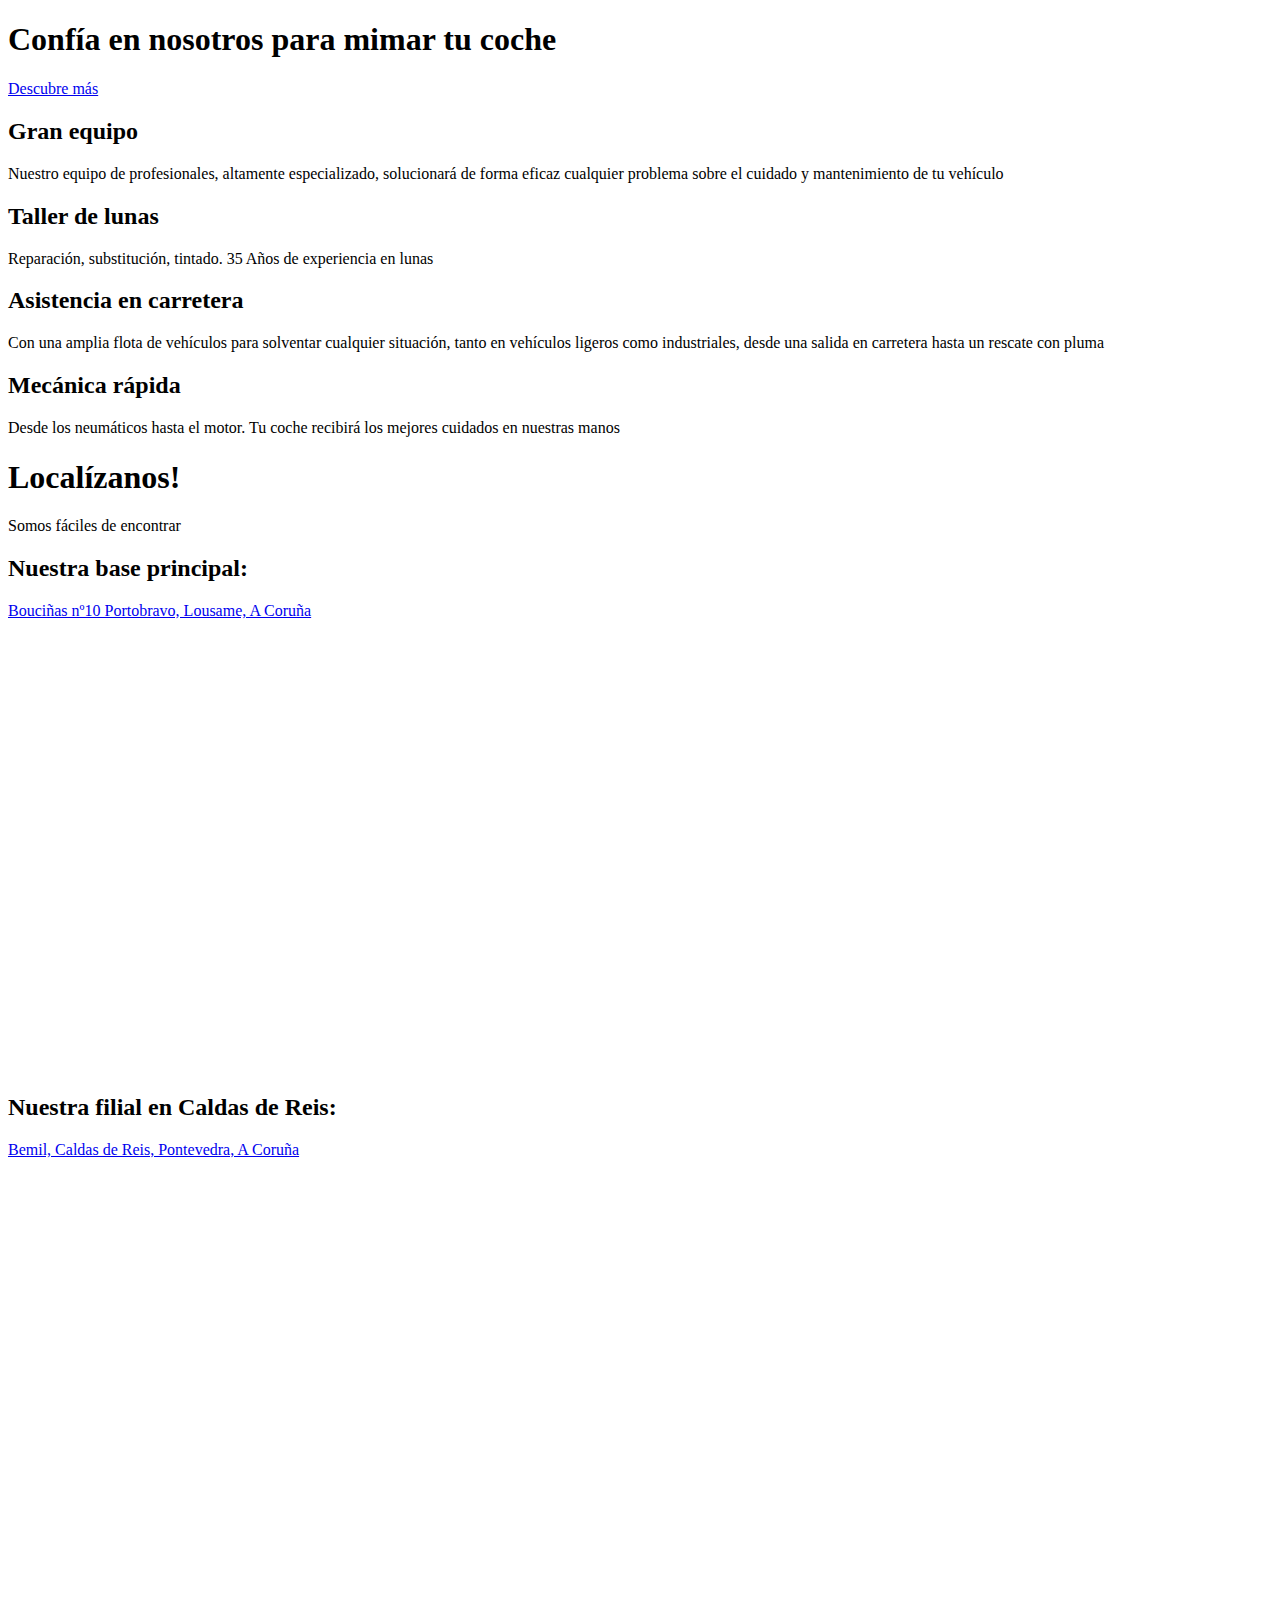
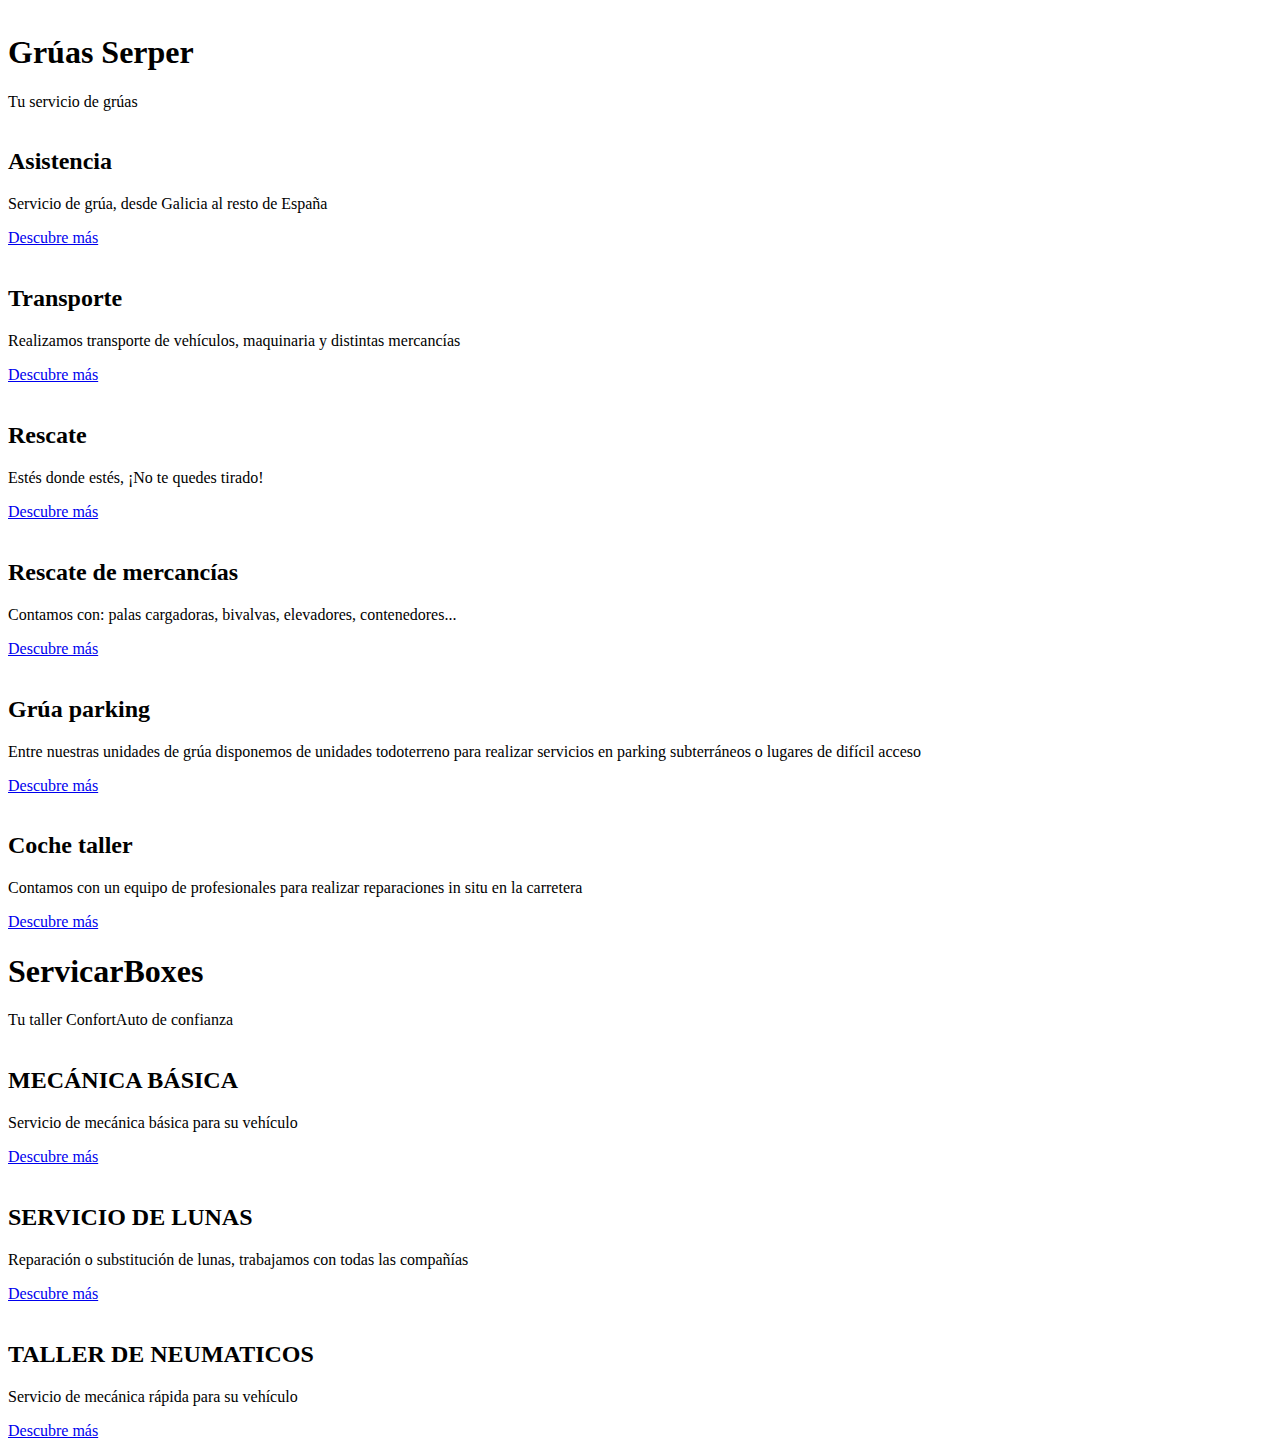
==== index.html @ df7a35c3 "update vistas" ====
<!DOCTYPE html>
<html lang="es">
<head>
<title>Serper Noroeste</title>
<meta charset="utf-8">
<meta http-equiv="X-UA-Compatible" content="IE=edge">
<meta name="description" content="RanGO Project">
<meta name="viewport" content="width=device-width, initial-scale=1">
<link rel="stylesheet" type="text/css" href="styles/bootstrap4/bootstrap.min.css">
<link href="plugins/fontawesome-free-5.0.1/css/font-awesome.min.css" rel="stylesheet" type="text/css">
<link rel="stylesheet" type="text/css" href="plugins/OwlCarousel2-2.2.1/owl.carousel.css">
<link rel="stylesheet" type="text/css" href="plugins/OwlCarousel2-2.2.1/owl.theme.default.css">
<link rel="stylesheet" type="text/css" href="plugins/OwlCarousel2-2.2.1/animate.css">
<link rel="stylesheet" type="text/css" href="plugins/slick-1.8.0/slick.css">
<link href="plugins/icon-font/styles.css" rel="stylesheet" type="text/css">
<link rel="stylesheet" type="text/css" href="styles/main_styles.css">
<link rel="stylesheet" type="text/css" href="styles/menu_style.css">
<link rel="stylesheet" type="text/css" href="styles/responsive.css">
<link rel="stylesheet" href="styles/baguetteBox.min.css">

<script src="js/jquery-3.2.1.min.js"></script>
<script src="js/baguetteBox.js" async=""></script>
<script src="styles/bootstrap4/popper.js"></script>
<script src="styles/bootstrap4/bootstrap.min.js"></script>
<script src="plugins/greensock/TweenMax.min.js"></script>
<script src="plugins/greensock/TimelineMax.min.js"></script>
<script src="plugins/scrollmagic/ScrollMagic.min.js"></script>
<script src="plugins/greensock/animation.gsap.min.js"></script>
<script src="plugins/greensock/ScrollToPlugin.min.js"></script>
<script src="plugins/slick-1.8.0/slick.js"></script>
<script src="plugins/OwlCarousel2-2.2.1/owl.carousel.js"></script>
<script src="plugins/scrollTo/jquery.scrollTo.min.js"></script>
<script src="plugins/easing/easing.js"></script>
<script src="js/utils.js"></script>

<link href="//vjs.zencdn.net/7.8.2/video-js.min.css" rel="stylesheet">
<script src="//vjs.zencdn.net/7.8.2/video.min.js"></script>

<script src="js/custom.js"></script>


</head>

  <script>
	function cargarDiv(div,url)
	{
		  $(div).load(url);
	}
	function loadVideo(){
		var video = $("#videoPortada").get(0);


		video.play();
 
	}
  </script>

<body>

<div class="super_container">
	
	<!-- Header -->
	<div id="menu">
	</div>


	<!-- Home -->
	<div class="home_portada">
		<div class="home_background_container prlx_parent">
			<video width="100%" style="margin-top:125px;z-index: -1;position: absolute;" id="videoPortada" muted>
			  <source src="images/portada.mp4" type="video/mp4"></source>
			</video>
			
		</div>
	</div>
	<div class="icon_boxes">
		<div class="container">
			<div class="row">
				<div class="col-lg-4">
					<div class="icon_box_title">
						<h1>Confía en nosotros para mimar tu coche</h1>
					</div>
					<div class="button icon_box_button trans_200">
						<a href="conocenos.html" class="trans_200">Descubre más</a>
					</div>
				</div>

				<div class="col-lg-4 icon_box_col">

					<!-- Icon Box Item -->
					<div class="icon_box_item">
						<h2>Gran equipo</h2>
						<p>Nuestro equipo de profesionales, altamente especializado, solucionará de forma eficaz cualquier problema sobre el cuidado y mantenimiento de tu vehículo</p>
					</div>

					<!-- Icon Box Item -->
					<div class="icon_box_item">
						<h2>Taller de lunas</h2>
						<p>Reparación, substitución, tintado. 35 Años de experiencia en lunas</p>
					</div>

				</div>

				<div class="col-lg-4 icon_box_col">

					<!-- Icon Box Item -->
					<div class="icon_box_item">
						<h2>Asistencia en carretera</h2>
						<p>Con una amplia flota de vehículos para solventar cualquier situación, tanto en vehículos ligeros como industriales, desde una salida en carretera hasta un rescate con pluma</p>
					</div>

					<!-- Icon Box Item -->
					<div class="icon_box_item">
						<h2>Mecánica rápida</h2>
						<p>Desde los neumáticos hasta el motor. Tu coche recibirá los mejores cuidados en nuestras manos</p>
					</div>
					
				</div>
			</div>
		</div>
	</div>
	<div class="localizaciones">
			<div class="container">
				<div class="row">
					<div class="col text-center">
						<div class="section_title">
							<h1>Localízanos!</h1>
							<span>Somos fáciles de encontrar</span>
						</div>
					</div>
				</div>
			</div>

			<div class="izqLocalizaciones">
				<h2>Nuestra base principal:</h2>
				<a href="https://goo.gl/maps/NLk4BRwJt6o45nFw8" class="trans_200">Bouciñas nº10 Portobravo, Lousame, A Coruña</a>			
				<div class="">
					<div class="basePrincipal">
						<iframe src="https://www.google.com/maps/embed?pb=!1m14!1m8!1m3!1d11712.42663829329!2d-8.862602!3d42.786095!3m2!1i1024!2i768!4f13.1!3m3!1m2!1s0x0%3A0x2f4b6801fa29f839!2sSERPER+ASISTENCIA!5e0!3m2!1sen!2ses!4v1548875111503" width="100%" height="450" frameborder="0" style="border:0" allowfullscreen></iframe>
					</div>
				</div>
			</div>
			<div class="derLocalizaciones">
				<h2>Nuestra filial en Caldas de Reis:</h2>
				<a href="https://goo.gl/maps/Rtyv5dBnPD9hvwkv7" class="trans_200">Bemil, Caldas de Reis, Pontevedra, A Coruña</a>			
				<div class="">
					<div class="filial">
						<iframe src="https://www.google.com/maps/embed?pb=!1m18!1m12!1m3!1d264978.815734807!2d-8.838096329368591!3d42.795863995217935!2m3!1f0!2f0!3f0!3m2!1i1024!2i768!4f13.1!3m3!1m2!1s0xd2f1374935eb52f%3A0x67bd0391690203ab!2sSERPER+ASISTENCIA!5e0!3m2!1ses!2ses!4v1548875435500" width="100%" height="450" frameborder="0" style="border:0" allowfullscreen></iframe>
					</div>
				</div>
			</div>
		
	</div>

	


	<!-- Services -->

	<div class="services">
		<div class="container">
			<div class="row">
				<div class="col text-center">
					<div class="section_title">
						<h1>Grúas Serper</h1>
						<span>Tu servicio de grúas</span>
					</div>
				</div>
			</div>
		</div>
		<div class="h_slider_container services_slider_container">
			<div class="service_slider_outer">
				<!-- Services Slider -->
				<div class="owl-carousel owl-theme services_slider">
					
					<!-- Services Slider Item-->
					<div class="owl-item services_item">
						<div class="services_item_inner">
							<div class="service_item_content">
								<div class="service_item_title">
									<div class="service_item_icon">
										<div class="serperCarrusel">
											<img class="imgCarrusel" width="400" src="images/sg1.jpg" alt="">
										</div>
									</div>
								</div>
								<div class="textoServicio">
									<h2>Asistencia</h2>
									<p>Servicio de grúa, desde Galicia al resto de España</p>
									<div class="button service_item_button trans_200">
										<a href="asistencia.html" class="trans_200">Descubre más</a>
									</div>
								</div>
							</div>
						</div>
					</div>

					<!-- Services Slider Item-->
					<div class="owl-item services_item">
						<div class="services_item_inner">
							<div class="service_item_content">
								<div class="service_item_title">
									<div class="service_item_icon">
										<div class="serperCarrusel">
											<img class="imgCarrusel" width="400" src="images/transporte/17.jpg" alt="">
										</div>
									</div>
								</div>
								<div class="textoServicio">
									<h2>Transporte</h2>
									<p>Realizamos transporte de vehículos, maquinaria y distintas mercancías</p>
									<div class="button service_item_button trans_200">
										<a href="transporte.html" class="trans_200">Descubre más</a>
									</div>
								</div>
							</div>
						</div>
					</div>

					<!-- Services Slider Item-->
					<div class="owl-item services_item">
						<div class="services_item_inner">
							<div class="service_item_content">
								<div class="service_item_title">
									<div class="service_item_icon">
										<div class="serperCarrusel">
											<img class="imgCarrusel" width="400" src="images/rescates/25.jpg" alt="">
										</div>
									</div>
								</div>
								<div class="textoServicio">
									<h2>Rescate</h2>
									<p>Estés donde estés, ¡No te quedes tirado!</p>
									<div class="button service_item_button trans_200">
										<a href="rescates.html" class="trans_200">Descubre más</a>
									</div>
								</div>
							</div>
						</div>
					</div>

					<!-- Services Slider Item-->
					<div class="owl-item services_item">
						<div class="services_item_inner">
							<div class="service_item_content">
								<div class="service_item_title">
									<div class="service_item_icon">
										<div class="serperCarrusel">
											<img class="imgCarrusel" width="400" src="images/rescate_mercancias/3.jpg" alt="">
										</div>
									</div>
								</div>
								<div class="textoServicio">
									<h2>Rescate de mercancías</h2>
									<p>Contamos con: palas cargadoras, bivalvas, elevadores, contenedores...</p>
									<div class="button service_item_button trans_200">
										<a href="rescate_mercancia.html" class="trans_200">Descubre más</a>
									</div>
								</div>
							</div>
						</div>
					</div>

					<!-- Services Slider Item-->
					<div class="owl-item services_item">
						<div class="services_item_inner">
							<div class="service_item_content">
								<div class="service_item_title">
									<div class="service_item_icon">
										<div class="serperCarrusel">
											<img class="imgCarrusel" width="400" src="images/grua_parking/7.jpg" alt="">
										</div>
									</div>
								</div>
								<div class="textoServicio">
									<h2>Grúa parking</h2>
									<p>Entre nuestras unidades de grúa disponemos de unidades todoterreno para realizar servicios en parking subterráneos o lugares de difícil acceso</p>
									<div class="button service_item_button trans_200">
										<a href="grua_parking.html" class="trans_200">Descubre más</a>
									</div>
								</div>
							</div>
						</div>
					</div>

					<!-- Services Slider Item-->
					<div class="owl-item services_item">
						<div class="services_item_inner">
							<div class="service_item_content">
								<div class="service_item_title">
									<div class="service_item_icon">
										<div class="serperCarrusel">
											<img class="imgCarrusel" width="400" src="images/coche_taller/1.jpg" alt="">
										</div>
									</div>
								</div>
								<div class="textoServicio">
									<h2>Coche taller</h2>
									<p>Contamos con un equipo de profesionales para realizar reparaciones in situ en la carretera</p>
									<div class="button service_item_button trans_200">
										<a href="coche_taller.html" class="trans_200">Descubre más</a>
									</div>
								</div>
							</div>
						</div>
					</div>
				</div>
			
				<div class="services_slider_nav services_slider_nav_left"><i class="fa fa-chevron-left" aria-hidden="true"></i></div>
				<div class="services_slider_nav services_slider_nav_right"><i class="fa fa-chevron-right" aria-hidden="true"></i></div>

			</div>
		</div>
	</div>

	<div class="features">
		<div class="container">
			<div class="row">
				<div class="col text-center">
					<div class="section_title">
						<h1>ServicarBoxes</h1>
						<span>Tu taller ConfortAuto de confianza</span>
					</div>
				</div>
			</div>
		</div>
		<div class="h_slider_container services_slider_container">
			<div class="service_slider_outer">
				<!-- Services Slider -->
				<div class="owl-carousel owl-theme services_slider">
					
					<!-- Services Slider Item-->
					<div class="owl-item services_item">
						<div class="services_item_inner">
							<div class="service_item_content">
								<div class="service_item_title">
									<div class="service_item_icon">
										<div class="serperCarrusel">
											<img class="imgCarrusel" width="400" src="images/fc0.jpg" alt="">
										</div>
									</div>
								</div>
								<div class="textoServicio">
									<h2>MECÁNICA BÁSICA</h2>
									<p>Servicio de mecánica básica para su vehículo</p>
									<div class="button service_item_button trans_200">
										<a href="taller_mecanica.html" class="trans_200">Descubre más</a>
									</div>
								</div>
							</div>
						</div>
					</div>

					<!-- Services Slider Item-->
					<div class="owl-item services_item">
						<div class="services_item_inner">
							<div class="service_item_content">
								<div class="service_item_title">
									<div class="service_item_icon">
										<div class="serperCarrusel">
											<img class="imgCarrusel" width="400" src="images/ss2.jpg" alt="">
										</div>
									</div>
								</div>
								<div class="textoServicio">
									<h2>SERVICIO DE LUNAS</h2>
									<p>Reparación o substitución de lunas, trabajamos con todas las compañías</p>
									<div class="button service_item_button trans_200">
										<a href="taller_lunas.html" class="trans_200">Descubre más</a>
									</div>
								</div>
							</div>
						</div>
					</div>

					<!-- Services Slider Item-->
					<div class="owl-item services_item">
						<div class="services_item_inner">
							<div class="service_item_content">
								<div class="service_item_title">
									<div class="service_item_icon">
										<div class="serperCarrusel">
											<img class="imgCarrusel" width="400" src="images/ss1.jpg" alt="">
										</div>
									</div>
								</div>
								<div class="textoServicio">
									<h2>TALLER DE NEUMATICOS</h2>
									<p>Servicio de mecánica rápida para su vehículo</p>
									<div class="button service_item_button trans_200">
										<a href="taller_mecanica.html" class="trans_200">Descubre más</a>
									</div>
								</div>
							</div>
						</div>
					</div>
				</div>
			
				<div class="services_slider_nav services_slider_nav_left"><i class="fa fa-chevron-left" aria-hidden="true"></i></div>
				<div class="services_slider_nav services_slider_nav_right"><i class="fa fa-chevron-right" aria-hidden="true"></i></div>

			</div>
		</div>
	</div>

	<div id="footer">
	</div>

	<!-- Footer -->


</div>
<script>
window.onload = function () {
	baguetteBox.run('.baggueteBox');
	
	cargarDiv("#menu","menu.html");
	cargarDiv("#footer","footer.html");
	
	loadVideo();

 } 
</script>


</body>

</html>
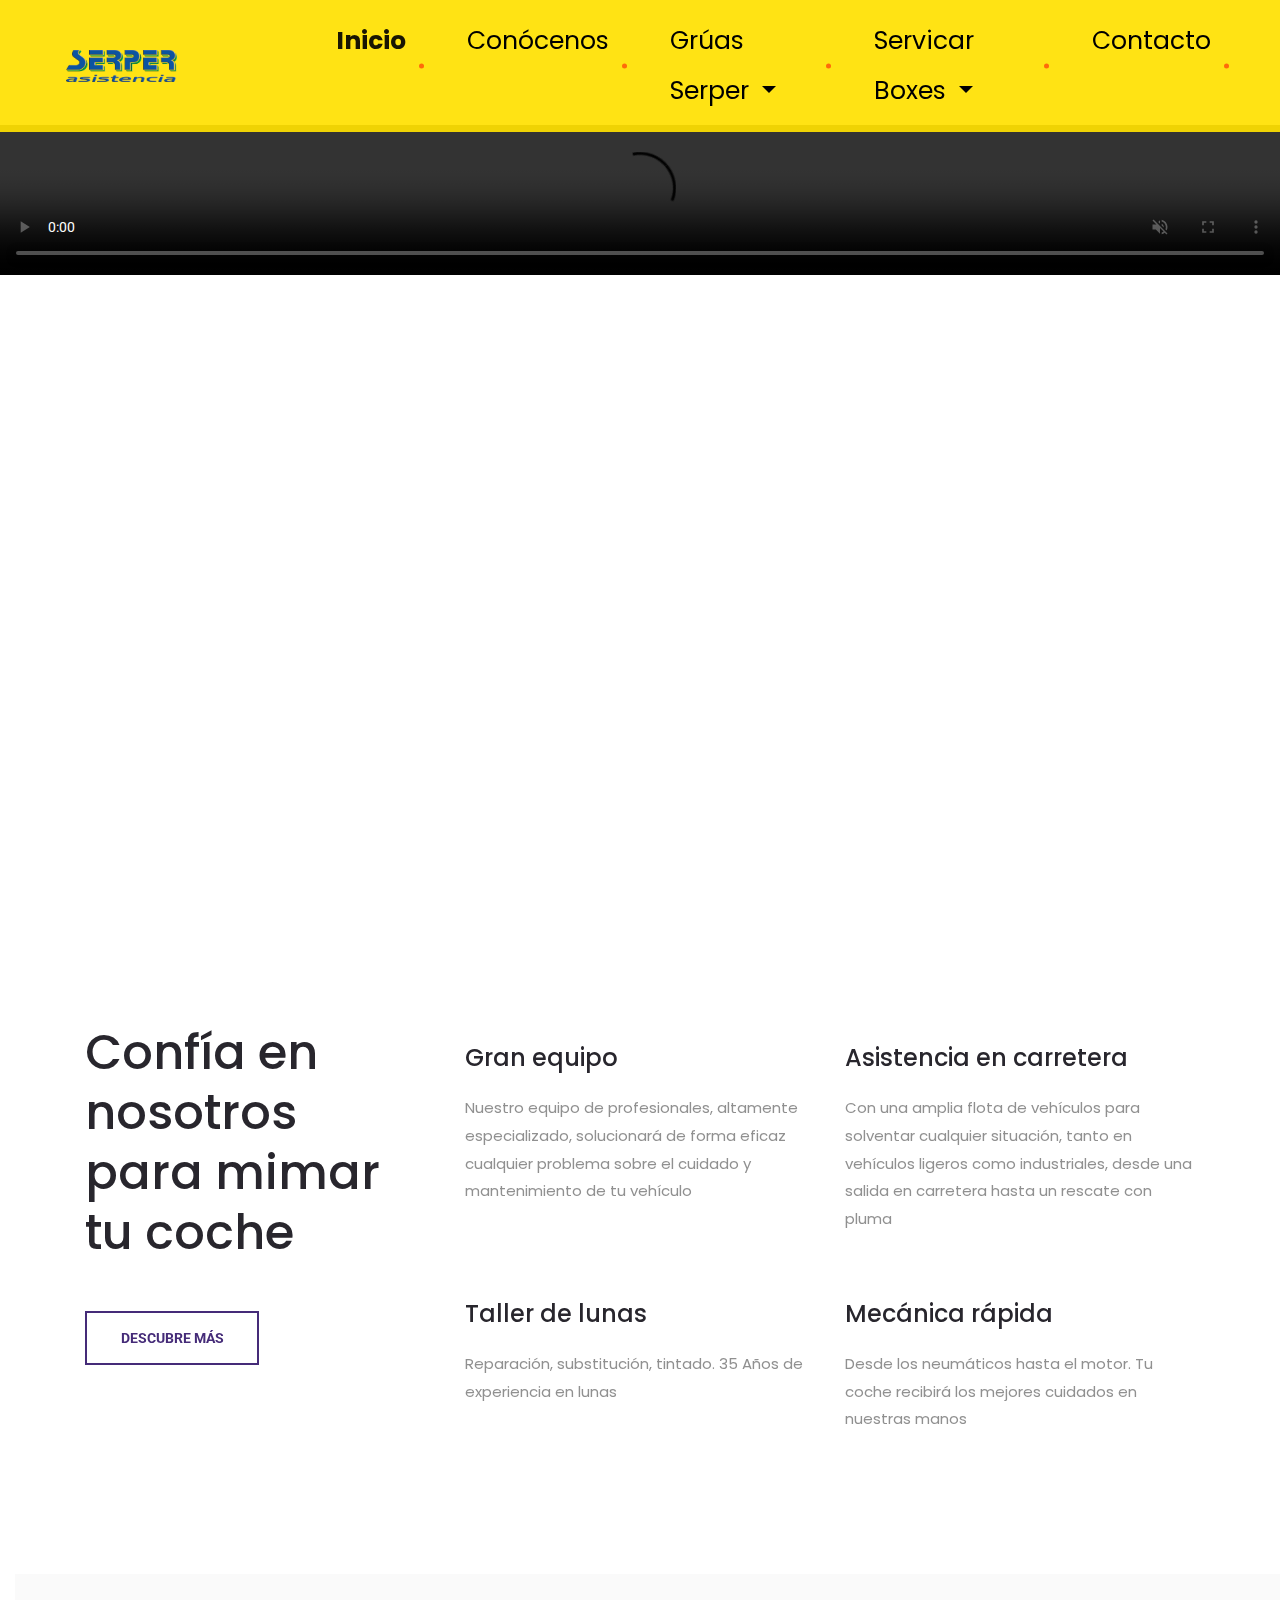
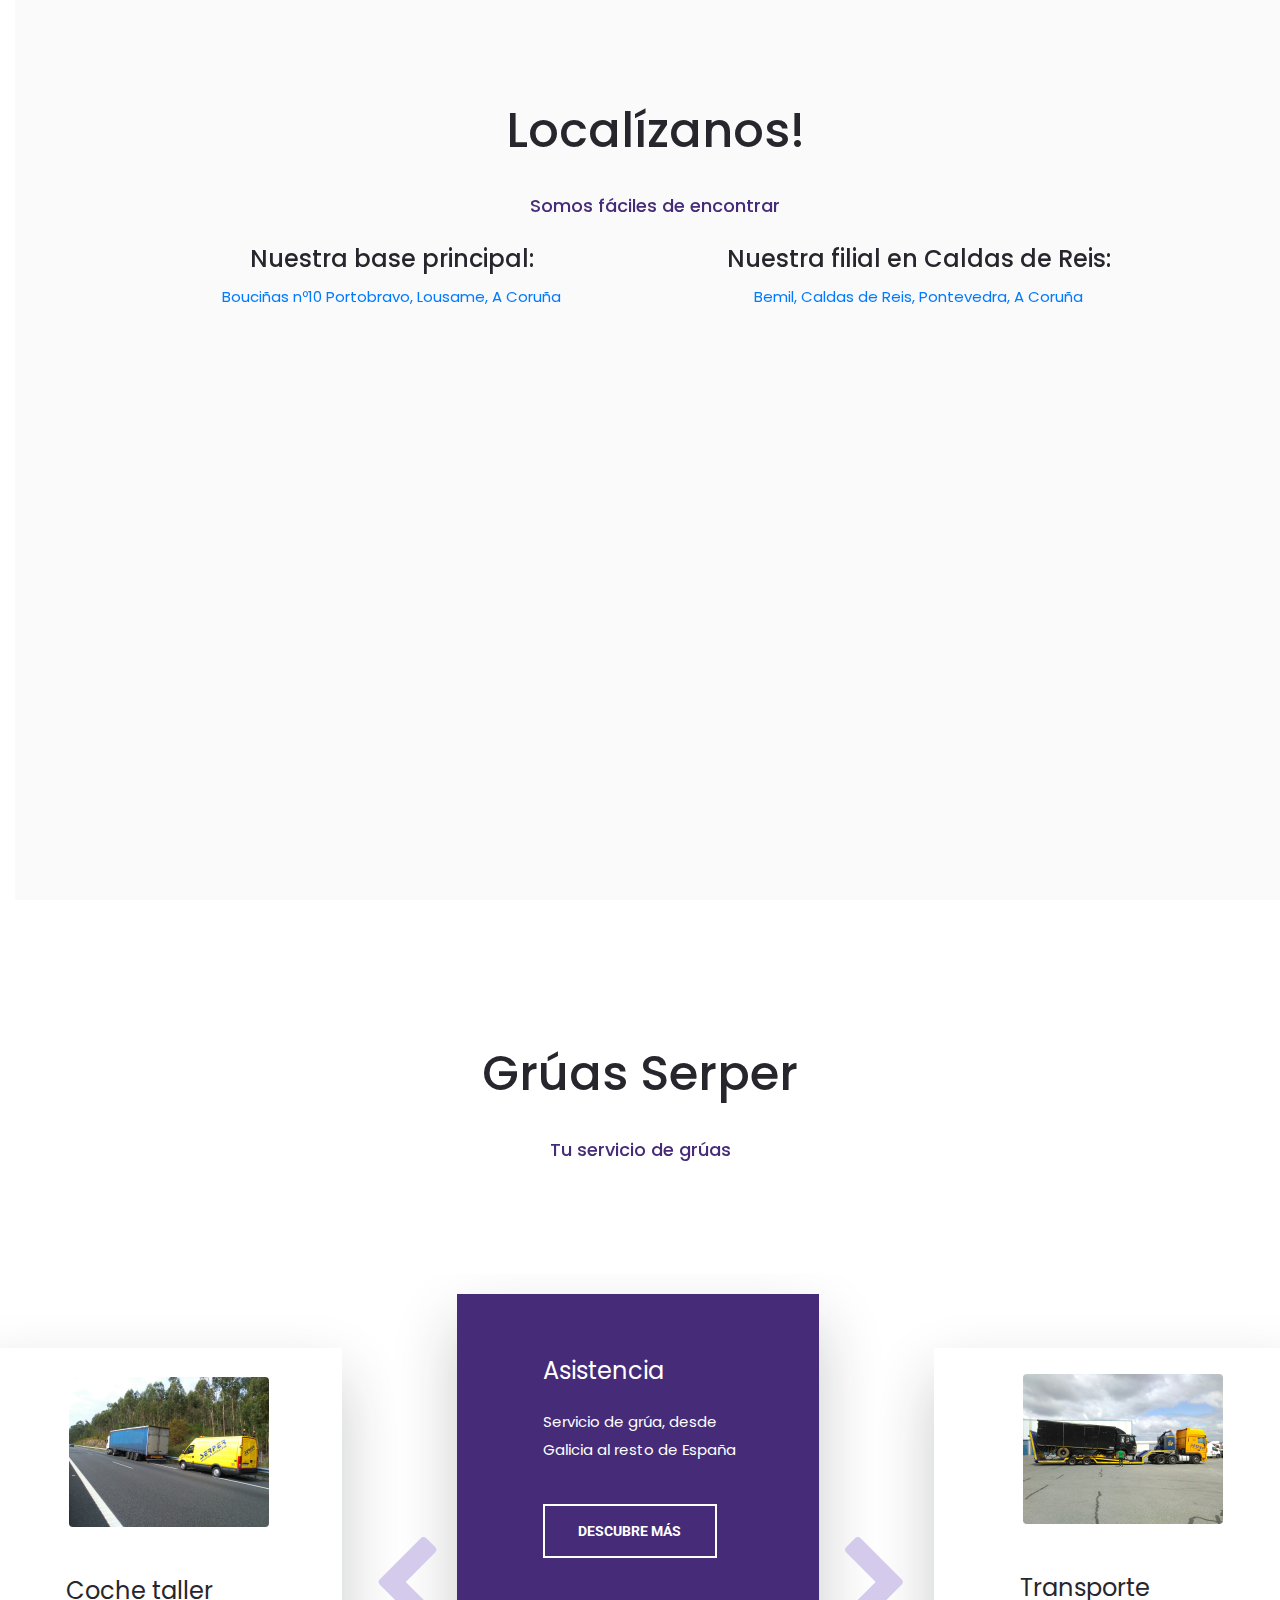
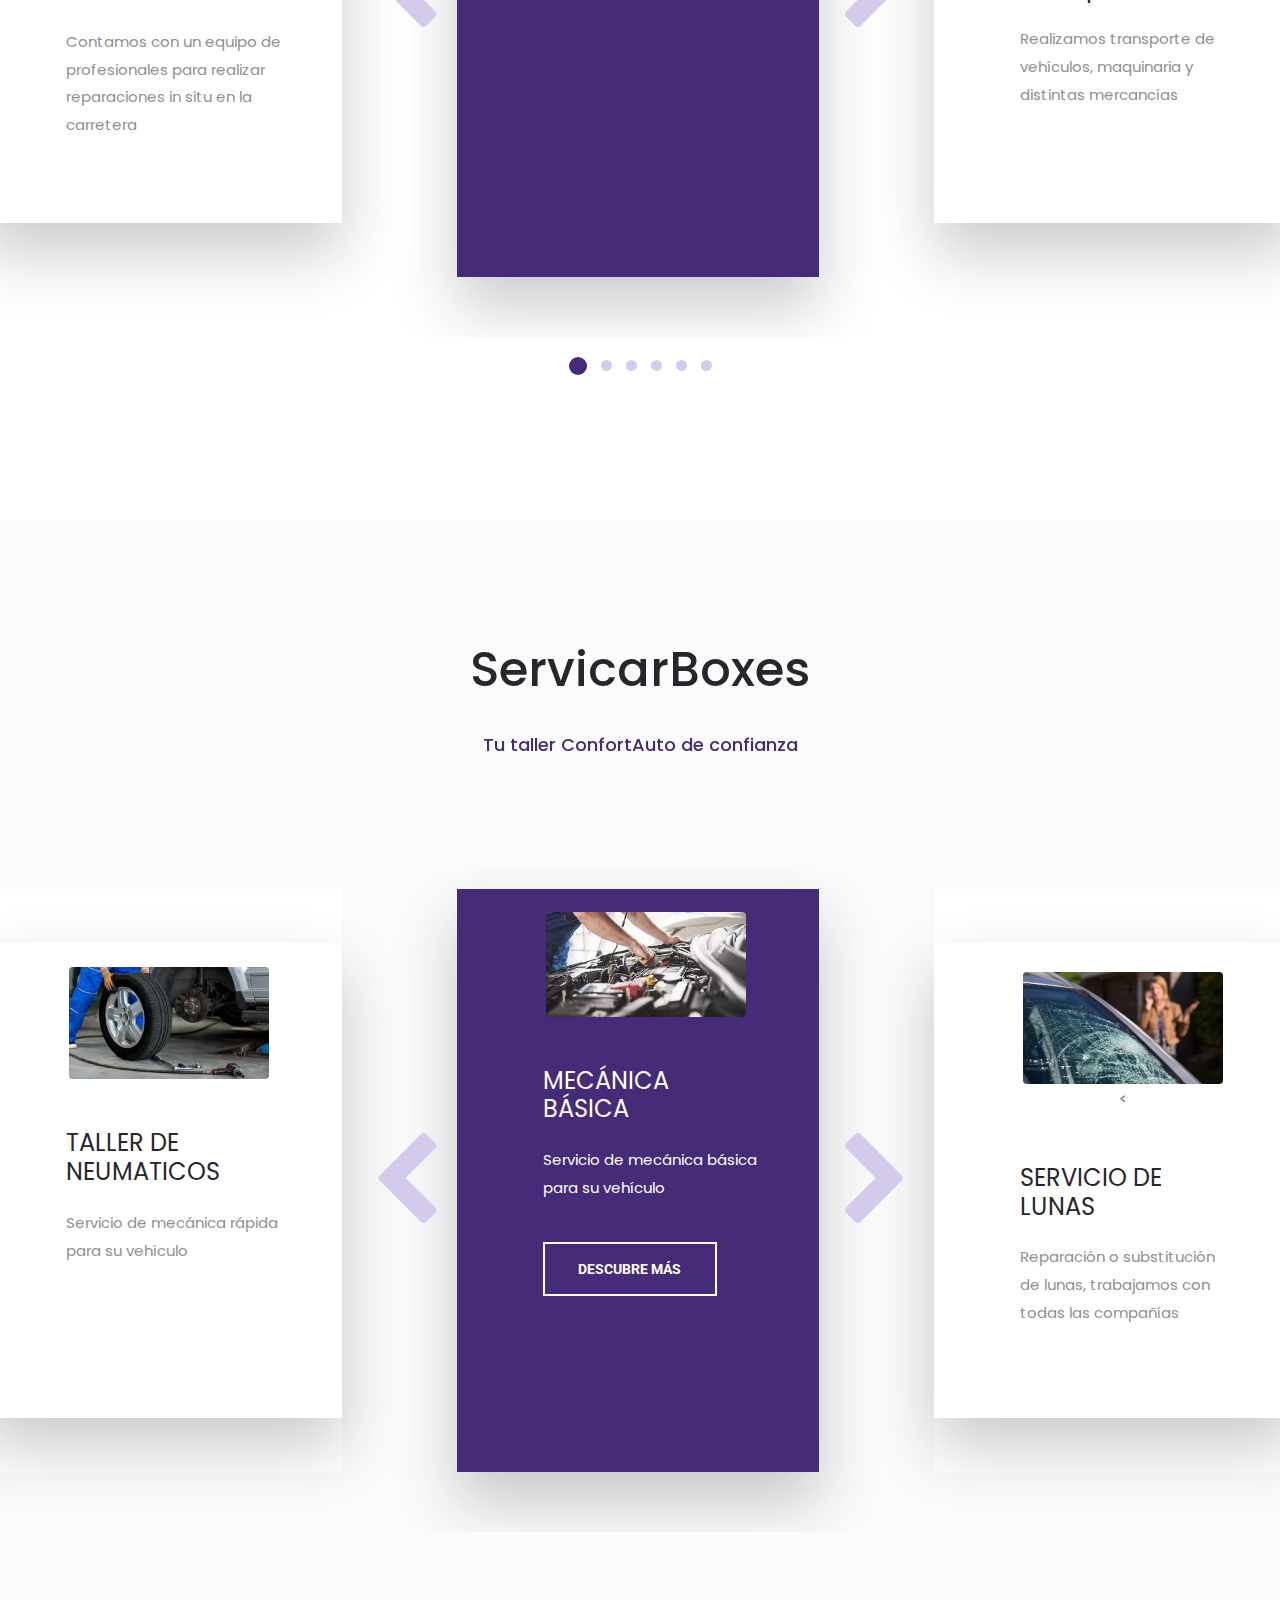
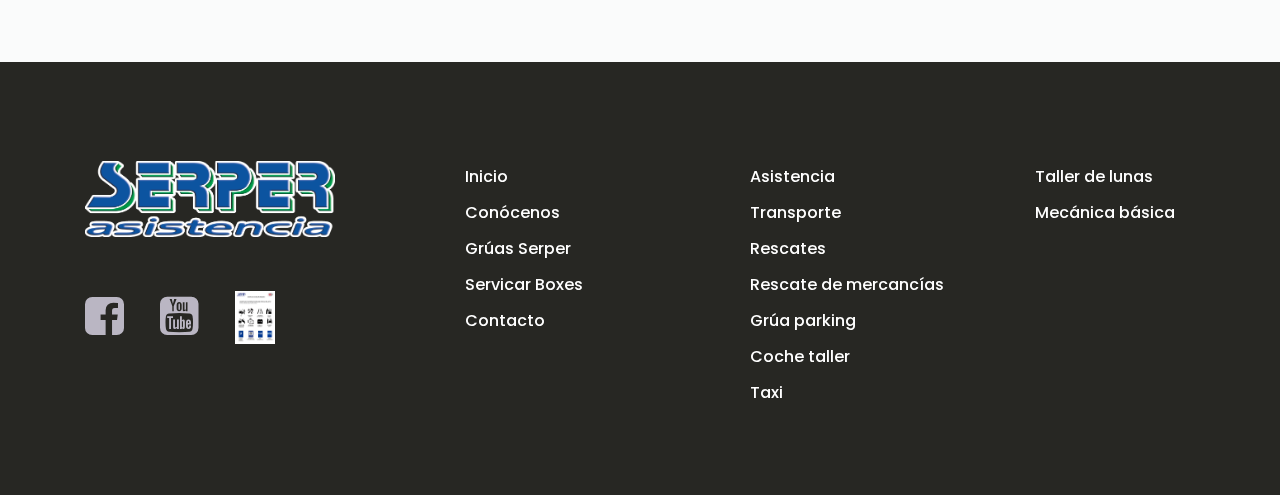
==== commit 1ebabd67: "10022022" ====
--- a/index.html
+++ b/index.html
@@ -67,7 +67,7 @@
 	<!-- Home -->
 	<div class="home_portada">
 		<div class="home_background_container prlx_parent">
-			<video width="100%" style="margin-top:125px;z-index: -1;position: absolute;" id="videoPortada" muted>
+			<video width="100%" style="margin-top:125px;z-index: -1;position: absolute;" id="videoPortada" controls="" muted>
 			  <source src="images/portada.mp4" type="video/mp4"></source>
 			</video>
 			
@@ -131,7 +131,8 @@
 				</div>
 			</div>
 
-			<div class="izqLocalizaciones">
+      <div class="row">
+			<div class="col-lg-6 text-center icon_box_col">
 				<h2>Nuestra base principal:</h2>
 				<a href="https://goo.gl/maps/NLk4BRwJt6o45nFw8" class="trans_200">Bouciñas nº10 Portobravo, Lousame, A Coruña</a>			
 				<div class="">
@@ -140,7 +141,7 @@
 					</div>
 				</div>
 			</div>
-			<div class="derLocalizaciones">
+			<div class="col-lg-6 text-center icon_box_col">
 				<h2>Nuestra filial en Caldas de Reis:</h2>
 				<a href="https://goo.gl/maps/Rtyv5dBnPD9hvwkv7" class="trans_200">Bemil, Caldas de Reis, Pontevedra, A Coruña</a>			
 				<div class="">
@@ -148,7 +149,9 @@
 						<iframe src="https://www.google.com/maps/embed?pb=!1m18!1m12!1m3!1d264978.815734807!2d-8.838096329368591!3d42.795863995217935!2m3!1f0!2f0!3f0!3m2!1i1024!2i768!4f13.1!3m3!1m2!1s0xd2f1374935eb52f%3A0x67bd0391690203ab!2sSERPER+ASISTENCIA!5e0!3m2!1ses!2ses!4v1548875435500" width="100%" height="450" frameborder="0" style="border:0" allowfullscreen></iframe>
 					</div>
 				</div>
-			</div>
+			</div>			
+		</div>
+
 		
 	</div>
 
@@ -178,133 +181,177 @@
 						<div class="services_item_inner">
 							<div class="service_item_content">
 								<div class="service_item_title">
-									<div class="service_item_icon">
-										<div class="serperCarrusel">
-											<img class="imgCarrusel" width="400" src="images/sg1.jpg" alt="">
-										</div>
-									</div>
-								</div>
-								<div class="textoServicio">
-									<h2>Asistencia</h2>
-									<p>Servicio de grúa, desde Galicia al resto de España</p>
-									<div class="button service_item_button trans_200">
-										<a href="asistencia.html" class="trans_200">Descubre más</a>
-									</div>
-								</div>
-							</div>
-						</div>
-					</div>
-
-					<!-- Services Slider Item-->
-					<div class="owl-item services_item">
-						<div class="services_item_inner">
-							<div class="service_item_content">
-								<div class="service_item_title">
-									<div class="service_item_icon">
-										<div class="serperCarrusel">
-											<img class="imgCarrusel" width="400" src="images/transporte/17.jpg" alt="">
-										</div>
-									</div>
-								</div>
-								<div class="textoServicio">
-									<h2>Transporte</h2>
-									<p>Realizamos transporte de vehículos, maquinaria y distintas mercancías</p>
-									<div class="button service_item_button trans_200">
-										<a href="transporte.html" class="trans_200">Descubre más</a>
-									</div>
-								</div>
-							</div>
-						</div>
-					</div>
-
-					<!-- Services Slider Item-->
-					<div class="owl-item services_item">
-						<div class="services_item_inner">
-							<div class="service_item_content">
-								<div class="service_item_title">
-									<div class="service_item_icon">
-										<div class="serperCarrusel">
-											<img class="imgCarrusel" width="400" src="images/rescates/25.jpg" alt="">
-										</div>
-									</div>
-								</div>
-								<div class="textoServicio">
-									<h2>Rescate</h2>
-									<p>Estés donde estés, ¡No te quedes tirado!</p>
-									<div class="button service_item_button trans_200">
-										<a href="rescates.html" class="trans_200">Descubre más</a>
-									</div>
-								</div>
-							</div>
-						</div>
-					</div>
-
-					<!-- Services Slider Item-->
-					<div class="owl-item services_item">
-						<div class="services_item_inner">
-							<div class="service_item_content">
-								<div class="service_item_title">
-									<div class="service_item_icon">
-										<div class="serperCarrusel">
-											<img class="imgCarrusel" width="400" src="images/rescate_mercancias/3.jpg" alt="">
-										</div>
-									</div>
-								</div>
-								<div class="textoServicio">
-									<h2>Rescate de mercancías</h2>
-									<p>Contamos con: palas cargadoras, bivalvas, elevadores, contenedores...</p>
-									<div class="button service_item_button trans_200">
-										<a href="rescate_mercancia.html" class="trans_200">Descubre más</a>
-									</div>
-								</div>
-							</div>
-						</div>
-					</div>
-
-					<!-- Services Slider Item-->
-					<div class="owl-item services_item">
-						<div class="services_item_inner">
-							<div class="service_item_content">
-								<div class="service_item_title">
-									<div class="service_item_icon">
-										<div class="serperCarrusel">
-											<img class="imgCarrusel" width="400" src="images/grua_parking/7.jpg" alt="">
-										</div>
-									</div>
-								</div>
-								<div class="textoServicio">
-									<h2>Grúa parking</h2>
-									<p>Entre nuestras unidades de grúa disponemos de unidades todoterreno para realizar servicios en parking subterráneos o lugares de difícil acceso</p>
-									<div class="button service_item_button trans_200">
-										<a href="grua_parking.html" class="trans_200">Descubre más</a>
-									</div>
-								</div>
-							</div>
-						</div>
-					</div>
-
-					<!-- Services Slider Item-->
-					<div class="owl-item services_item">
-						<div class="services_item_inner">
-							<div class="service_item_content">
-								<div class="service_item_title">
-									<div class="service_item_icon">
-										<div class="serperCarrusel">
-											<img class="imgCarrusel" width="400" src="images/coche_taller/1.jpg" alt="">
-										</div>
-									</div>
-								</div>
-								<div class="textoServicio">
-									<h2>Coche taller</h2>
-									<p>Contamos con un equipo de profesionales para realizar reparaciones in situ en la carretera</p>
-									<div class="button service_item_button trans_200">
-										<a href="coche_taller.html" class="trans_200">Descubre más</a>
-									</div>
-								</div>
-							</div>
-						</div>
-					</div>
-				</div>
+									<div class="row">	
+										<div class="col-12">
+											<div class="serperCarrusel text-center">
+												<img src="images/sg1.jpg" alt="" class="imgCarrusel rounded mx-auto d-block"/>									
+											</div>	
+										</div>
+									</div>
+									
+									<div class="row">
+										<div class="col-12 text-servicio">
+											<div>
+												<h2>Asistencia</h2>
+												<p>Servicio de grúa, desde Galicia al resto de España</p>
+												<div class="button service_item_button trans_200">
+													<a href="asistencia.html" class="trans_200">Descubre más</a>
+												</div>
+											</div>
+										</div>
+									</div>
+								</div>
+							</div>
+						</div>
+					</div>
+					
+
+					<!-- Services Slider Item-->
+					<div class="owl-item services_item">
+						<div class="services_item_inner">
+							<div class="service_item_content">
+								<div class="service_item_title">
+									<div class="row">	
+										<div class="col-12">
+											<div class="serperCarrusel text-center">
+												<img class="imgCarrusel rounded mx-auto d-block"src="images/transporte/17.jpg">
+											</div>	
+										</div>
+									</div>
+									
+									<div class="row">
+										<div class="col-12 text-servicio">
+											<div>
+												<h2>Transporte</h2>
+												<p>Realizamos transporte de vehículos, maquinaria y distintas mercancías</p>
+												<div class="button service_item_button trans_200">
+													<a href="transporte.html" class="trans_200">Descubre más</a>
+												</div>
+											</div>
+										</div>
+									</div>
+								</div>
+							</div>
+						</div>
+					</div>
+
+					<!-- Services Slider Item-->
+					<div class="owl-item services_item">
+						<div class="services_item_inner">
+							<div class="service_item_content">
+								<div class="service_item_title">
+									<div class="row">	
+										<div class="col-12">
+											<div class="serperCarrusel text-center">
+												<img class="imgCarrusel rounded mx-auto d-block" src="images/rescates/25.jpg">
+											</div>	
+										</div>
+									</div>
+									
+									<div class="row">
+										<div class="col-12 text-servicio">
+											<div>
+												<h2>Rescate</h2>
+												<p>Estés donde estés, ¡No te quedes tirado!</p>
+												<div class="button service_item_button trans_200">
+													<a href="rescates.html" class="trans_200">Descubre más</a>
+												</div>
+											</div>
+										</div>
+									</div>
+								</div>
+							</div>
+						</div>
+					</div>
+
+					<!-- Services Slider Item-->
+					<div class="owl-item services_item">
+						<div class="services_item_inner">
+							<div class="service_item_content">
+								<div class="service_item_title">
+									<div class="row">	
+										<div class="col-12">
+											<div class="serperCarrusel text-center">
+												<img class="imgCarrusel rounded mx-auto d-block"src="images/rescate_mercancias/3.jpg" alt=""/>
+											</div>	
+										</div>
+									</div>
+									
+									<div class="row">
+										<div class="col-12 text-servicio">
+											<div>
+												<h2>Rescate de mercancías</h2>
+												<p>Contamos con: palas cargadoras, bivalvas, elevadores, contenedores...</p>
+												<div class="button service_item_button trans_200">
+													<a href="rescate_mercancia.html" class="trans_200">Descubre más</a>
+												</div>
+											</div>
+										</div>
+									</div>
+								</div>
+							</div>
+						</div>
+					</div>
+
+					<!-- Services Slider Item-->
+					<div class="owl-item services_item">
+						<div class="services_item_inner">
+							<div class="service_item_content">
+								<div class="service_item_title">
+									<div class="row">	
+										<div class="col-12">
+											<div class="serperCarrusel text-center">
+												<img class="imgCarrusel rounded mx-auto d-block"src="images/grua_parking/7.jpg" alt="">
+											</div>	
+										</div>
+									</div>
+									
+									<div class="row">
+										<div class="col-12 text-servicio">
+											<div>
+												<h2>Grúa parking</h2>
+												<p>Entre nuestras unidades de grúa disponemos de unidades todoterreno para realizar servicios en parking subterráneos o lugares de difícil acceso</p>
+												<div class="button service_item_button trans_200">
+													<a href="grua_parking.html" class="trans_200">Descubre más</a>	
+												</div>
+											</div>
+										</div>
+									</div>
+								</div>
+							</div>
+						</div>
+					</div>
+
+					<!-- Services Slider Item-->
+					<div class="owl-item services_item">
+						<div class="services_item_inner">
+							<div class="service_item_content">
+								<div class="service_item_title">
+									<div class="row">	
+										<div class="col-12">
+											<div class="serperCarrusel text-center">
+												<img class="imgCarrusel rounded mx-auto d-block" width="400" src="images/coche_taller/1.jpg" alt="">
+											</div>	
+										</div>
+									</div>
+									
+									<div class="row">
+										<div class="col-12 text-servicio">
+											<div>
+												<h2>Coche taller</h2>
+												<p>Contamos con un equipo de profesionales para realizar reparaciones in situ en la carretera</p>
+												<div class="button service_item_button trans_200">
+													<a href="coche_taller.html" class="trans_200">Descubre más</a>
+												</div>
+											</div>
+										</div>
+									</div>
+								</div>
+							</div>
+						</div>
+					</div>
+			
+					</div>
 			
 				<div class="services_slider_nav services_slider_nav_left"><i class="fa fa-chevron-left" aria-hidden="true"></i></div>
 				<div class="services_slider_nav services_slider_nav_right"><i class="fa fa-chevron-right" aria-hidden="true"></i></div>
@@ -334,61 +381,82 @@
 						<div class="services_item_inner">
 							<div class="service_item_content">
 								<div class="service_item_title">
-									<div class="service_item_icon">
-										<div class="serperCarrusel">
-											<img class="imgCarrusel" width="400" src="images/fc0.jpg" alt="">
-										</div>
-									</div>
-								</div>
-								<div class="textoServicio">
-									<h2>MECÁNICA BÁSICA</h2>
-									<p>Servicio de mecánica básica para su vehículo</p>
-									<div class="button service_item_button trans_200">
-										<a href="taller_mecanica.html" class="trans_200">Descubre más</a>
-									</div>
-								</div>
-							</div>
-						</div>
-					</div>
-
-					<!-- Services Slider Item-->
-					<div class="owl-item services_item">
-						<div class="services_item_inner">
-							<div class="service_item_content">
-								<div class="service_item_title">
-									<div class="service_item_icon">
-										<div class="serperCarrusel">
-											<img class="imgCarrusel" width="400" src="images/ss2.jpg" alt="">
-										</div>
-									</div>
-								</div>
-								<div class="textoServicio">
-									<h2>SERVICIO DE LUNAS</h2>
-									<p>Reparación o substitución de lunas, trabajamos con todas las compañías</p>
-									<div class="button service_item_button trans_200">
-										<a href="taller_lunas.html" class="trans_200">Descubre más</a>
-									</div>
-								</div>
-							</div>
-						</div>
-					</div>
-
-					<!-- Services Slider Item-->
-					<div class="owl-item services_item">
-						<div class="services_item_inner">
-							<div class="service_item_content">
-								<div class="service_item_title">
-									<div class="service_item_icon">
-										<div class="serperCarrusel">
-											<img class="imgCarrusel" width="400" src="images/ss1.jpg" alt="">
-										</div>
-									</div>
-								</div>
-								<div class="textoServicio">
-									<h2>TALLER DE NEUMATICOS</h2>
-									<p>Servicio de mecánica rápida para su vehículo</p>
-									<div class="button service_item_button trans_200">
-										<a href="taller_mecanica.html" class="trans_200">Descubre más</a>
+									<div class="row">	
+										<div class="col-12">
+											<div class="serperCarrusel text-center">
+												<img class="imgCarrusel rounded mx-auto d-block" src="images/fc0.jpg" alt="">
+											</div>	
+										</div>
+									</div>
+									
+									<div class="row">
+										<div class="col-12 text-servicio">
+											<div>
+												<h2>MECÁNICA BÁSICA</h2>
+												<p>Servicio de mecánica básica para su vehículo</p>
+												<div class="button service_item_button trans_200">
+													<a href="taller_mecanica.html" class="trans_200">Descubre más</a>
+												</div>
+											</div>
+										</div>
+									</div>
+								</div>
+							</div>
+						</div>
+					</div>
+
+					<!-- Services Slider Item-->
+					<div class="owl-item services_item">
+						<div class="services_item_inner">
+							<div class="service_item_content">
+								<div class="service_item_title">
+									<div class="row">	
+										<div class="col-12">
+											<div class="serperCarrusel text-center">
+											<img class="imgCarrusel rounded mx-auto d-block" src="images/ss2.jpg" alt="">
+										<</div>	
+										</div>
+									</div>
+									
+									<div class="row">
+										<div class="col-12 text-servicio">
+											<div>
+												<h2>SERVICIO DE LUNAS</h2>
+												<p>Reparación o substitución de lunas, trabajamos con todas las compañías</p>
+												<div class="button service_item_button trans_200">
+													<a href="taller_lunas.html" class="trans_200">Descubre más</a>
+												</div>
+											</div>
+										</div>
+									</div>
+								</div>
+							</div>
+						</div>
+					</div>
+
+					<!-- Services Slider Item-->
+					<div class="owl-item services_item">
+						<div class="services_item_inner">
+							<div class="service_item_content">
+								<div class="service_item_title">
+									<div class="row">	
+										<div class="col-12">
+											<div class="serperCarrusel text-center">
+												<img class="imgCarrusel rounded mx-auto d-block" src="images/ss1.jpg" alt="">
+											</div>	
+										</div>
+									</div>
+									
+									<div class="row">
+										<div class="col-12 text-servicio">
+											<div>
+												<h2>TALLER DE NEUMATICOS</h2>
+												<p>Servicio de mecánica rápida para su vehículo</p>
+												<div class="button service_item_button trans_200">
+													<a href="taller_mecanica.html" class="trans_200">Descubre más</a>
+												</div>
+											</div>
+										</div>
 									</div>
 								</div>
 							</div>
--- a/styles/main_styles.css
+++ b/styles/main_styles.css
@@ -0,0 +1,1520 @@
+@charset "utf-8";
+/* CSS Document */
+
+/******************************
+
+COLOR PALETTE
+
+
+
+
+[Table of Contents]
+
+1. Fonts
+2. Body and some general stuff
+3. Home
+	3.1 Header
+		3.1.1 Logo
+		3.1.2 Main Navigation
+		3.1.3 Search
+		3.1.4 Hamburger
+	3.2 Hero Slider
+	3.3 Next Section Scroll
+4. Menu
+5. Icon Boxes
+6. Vertical Slider Section
+7. Services
+	7.1 Services Slider
+8. Features
+9. Call to action
+10. Text Line
+11. Newsletter
+12. Footer
+
+
+******************************/
+
+/***********
+1. Fonts
+***********/
+
+@import url('https://fonts.googleapis.com/css?family=Poppins:300,400,500,600,700,800,900|Roboto:300,400,500,700,900');
+
+/*********************************
+2. Body and some general stuff
+*********************************/
+
+*
+{
+	margin: 0;
+	padding: 0;
+	-webkit-font-smoothing: antialiased;
+	-webkit-text-shadow: rgba(0,0,0,.01) 0 0 1px;
+	text-shadow: rgba(0,0,0,.01) 0 0 1px;
+}
+body
+{
+	font-family: 'Poppins', sans-serif;
+	font-size: 15px;
+	line-height: 2;
+	font-weight: 400;
+	background: #FFFFFF;
+	color: #6e6e6e;
+}
+div
+{
+	display: block;
+	position: relative;
+	-webkit-box-sizing: border-box;
+    -moz-box-sizing: border-box;
+    box-sizing: border-box;
+}
+ul
+{
+	list-style: none;
+	margin-bottom: 0px;
+}
+p
+{
+	font-family: 'Poppins', sans-serif;
+	font-size: 15px;
+	line-height: 1.86;
+	font-weight: 400;
+	color: #909090;
+	-webkit-font-smoothing: antialiased;
+	-webkit-text-shadow: rgba(0,0,0,.01) 0 0 1px;
+	text-shadow: rgba(0,0,0,.01) 0 0 1px;
+}
+p a
+{
+	display: inline;
+	position: relative;
+	color: inherit;
+	border-bottom: solid 1px #ffa07f;
+	-webkit-transition: all 200ms ease;
+	-moz-transition: all 200ms ease;
+	-ms-transition: all 200ms ease;
+	-o-transition: all 200ms ease;
+	transition: all 200ms ease;
+}
+a, a:hover, a:visited, a:active, a:link
+{
+	text-decoration: none;
+	-webkit-font-smoothing: antialiased;
+	-webkit-text-shadow: rgba(0,0,0,.01) 0 0 1px;
+	text-shadow: rgba(0,0,0,.01) 0 0 1px;
+}
+p a:active
+{
+	position: relative;
+	color: #FF6347;
+}
+p a:hover
+{
+	color: #FFFFFF;
+	background: #ffa07f;
+}
+p a:hover::after
+{
+	opacity: 0.2;
+}
+::selection
+{
+	background: #ffd9bf;
+	color: #ff6b09;
+}
+p::selection
+{
+	background: #ffd9bf;
+}
+h1{font-size: 48px;}
+h2{font-size: 24px;}
+h3{font-size: 18px;}
+h4{font-size: 14px;}
+h5{font-size: 11px;}
+h1, h2, h3, h4, h5, h6
+{
+	color: #28262d;
+	-webkit-font-smoothing: antialiased;
+	-webkit-text-shadow: rgba(0,0,0,.01) 0 0 1px;
+	text-shadow: rgba(0,0,0,.01) 0 0 1px;
+}
+h1::selection, 
+h2::selection, 
+h3::selection, 
+h4::selection, 
+h5::selection, 
+h6::selection
+{
+	
+}
+::-webkit-input-placeholder
+{
+	font-size: 14px !important;
+	font-style: italic !important;
+	font-weight: 400 !important;
+	color: #9988ba !important;
+}
+:-moz-placeholder /* older Firefox*/
+{
+	font-size: 14px !important;
+	font-style: italic !important;
+	font-weight: 400 !important;
+	color: #9988ba !important;
+}
+::-moz-placeholder /* Firefox 19+ */ 
+{
+	font-size: 14px !important;
+	font-style: italic !important;
+	font-weight: 400 !important;
+	color: #9988ba !important;
+} 
+:-ms-input-placeholder
+{ 
+	font-size: 14px !important;
+	font-style: italic !important;
+	font-weight: 400 !important;
+	color: #9988ba !important;
+}
+::input-placeholder
+{
+	font-size: 14px !important;
+	font-style: italic !important;
+	font-weight: 400 !important;
+	color: #9988ba !important;
+}
+.form-control
+{
+	color: #db5246;
+}
+section
+{
+	display: block;
+	position: relative;
+	box-sizing: border-box;
+}
+.clear
+{
+	clear: both;
+}
+.clearfix::before, .clearfix::after
+{
+	content: "";
+	display: table;
+}
+.clearfix::after
+{
+	clear: both;
+}
+.clearfix
+{
+	zoom: 1;
+}
+.float_left
+{
+	float: left;
+}
+.float_right
+{
+	float: right;
+}
+.trans_200
+{
+	-webkit-transition: all 200ms ease;
+	-moz-transition: all 200ms ease;
+	-ms-transition: all 200ms ease;
+	-o-transition: all 200ms ease;
+	transition: all 200ms ease;
+}
+.trans_300
+{
+	-webkit-transition: all 300ms ease;
+	-moz-transition: all 300ms ease;
+	-ms-transition: all 300ms ease;
+	-o-transition: all 300ms ease;
+	transition: all 300ms ease;
+}
+.trans_400
+{
+	-webkit-transition: all 400ms ease;
+	-moz-transition: all 400ms ease;
+	-ms-transition: all 400ms ease;
+	-o-transition: all 400ms ease;
+	transition: all 400ms ease;
+}
+.trans_500
+{
+	-webkit-transition: all 500ms ease;
+	-moz-transition: all 500ms ease;
+	-ms-transition: all 500ms ease;
+	-o-transition: all 500ms ease;
+	transition: all 500ms ease;
+}
+.bez_1
+{
+	-webkit-transition: all 0.3s cubic-bezier(0.7, 0, 0.3, 1);
+	-moz-transition: all 0.3s cubic-bezier(0.7, 0, 0.3, 1);
+	-ms-transition: all 0.3s cubic-bezier(0.7, 0, 0.3, 1);
+	-o-transition: all 0.3s cubic-bezier(0.7, 0, 0.3, 1);
+	transition: all 0.3s cubic-bezier(0.7, 0, 0.3, 1);
+}
+.fill_height
+{
+	height: 100%;
+}
+.super_container
+{
+	width: 100%;
+	overflow: hidden;
+}
+.button
+{
+	display: inline-block;
+	height: 54px;
+	width: 174px;
+	text-align: center;
+	border: solid 2px #452b78;
+	background: transparent;
+}
+.button a
+{
+	display: block;
+	font-family: 'Roboto', sans-serif;
+	font-size: 14px;
+	font-weight: 700;
+	line-height: 50px;
+	text-transform: uppercase;
+	color: #452b78;
+}
+.prlx_parent
+{
+	overflow: hidden;
+}
+.prlx
+{
+	height: 160% !important;
+}
+
+/*********************************
+3. Home
+*********************************/
+
+.home_portada
+{
+	width: 100%;
+	height: 100vh !important;
+}
+
+
+
+@media (max-width: 800px) {
+
+	.home_portada
+	{
+		height: 310px !important;
+
+	}
+}
+.home_background_container
+{
+	position: absolute;
+	top: 0;
+	left: 0;
+	width: 100%;
+	height: 100%;
+}
+.home_background
+{
+	width: 100%;
+	height: 100%;
+	background-repeat: no-repeat;
+	background-size: cover;
+	background-position: center center;
+}
+
+/*********************************
+3.1.3 Search
+*********************************/
+
+.search
+{
+	display: inline-block;
+	margin-right: 49px;
+	width: 237px;
+	height: 100%;
+}
+.search_content
+{
+	width: 100%;
+	height: 100%;
+}
+.search_button
+{
+	width: 40px;
+	height: 40px;
+	background: transparent;
+	cursor: pointer;
+}
+.search_button:active
+{
+	background: #301b54;
+}
+.search_form
+{
+	position: absolute;
+	right: 0;
+	top: 90px;
+	width: 237px;
+	height: 40px;
+	visibility: hidden;
+	opacity: 0;
+}
+.search_form.active
+{
+	top: 75px;
+	visibility: visible;
+	opacity: 1;
+}
+.search_input
+{
+	width: 100%;
+	height: 100%;
+	background: #FFFFFF;
+	color: #1b0b32;
+	padding-left: 20px;
+	outline: none !important;
+	border: none !important;
+	box-shadow: 0px 8px 20px rgba(0,0,0,0.15);
+}
+
+/*********************************
+3.1.4 Hamburger
+*********************************/
+
+.hamburger_container
+{
+	display: none;
+	cursor: pointer;
+	margin-right: 40px;
+	flex-basis: 40px;
+	text-align: right;
+}
+.hamburger_container i
+{
+	font-size: 24px;
+	padding: 10px;
+	color: #FFFFFF;
+}
+.hamburger_container:hover i
+{
+	color: #ff6b09;
+}
+
+/*********************************
+3.2 Hero Slider
+*********************************/
+
+.hero_slider_container
+{
+	width: 100%;
+	height: 100%;
+	z-index: 9;
+}
+.hero_slider
+{
+	width: 100%;
+	height: 100%;
+}
+.hero_slider_item
+{
+	height: 100%;
+}
+.item_1 span
+{
+	font-size: 24px;
+	line-height: 1.5;
+	font-weight: 500;
+	color: #FFFFFF;
+}
+.item_1 span:first-child
+{
+	font-size: 90px;
+	margin-bottom: 22px;
+	text-shadow: 2px 0 0 #000;
+}
+.item_1 span:nth-child(2)
+{
+	margin-bottom: 11px;
+}
+
+.serperCarrusel .imgCarrusel{
+	width: 200px !important;
+}
+.imgCarrusel{
+	border-radius: 15px;
+}
+.item_1 span:nth-child(3)
+{
+	font-size: 26px;
+	font-weight: 800;
+	line-height: 1;
+	letter-spacing: 0.1em;
+	margin-bottom: 14px;
+	margin-right: -0.1em;
+}
+.item_1 span:nth-child(4)
+{
+	font-size: 35px;
+	text-shadow: 2px 0 0 #000;
+}
+.hero_slider_nav
+{
+	position: absolute;
+	top: 50%;
+	width: 50px;
+	height: 50px;
+	-webkit-transform: translateY(-50%);
+	-moz-transform: translateY(-50%);
+	-ms-transform: translateY(-50%);
+	-o-transform: translateY(-50%);
+	transform: translateY(-50%);
+	z-index: 10;
+}
+.hero_slider_nav_left
+{
+	left: 50px;
+}
+.hero_slider_nav_right
+{
+	display: none;
+	right: 50px;
+}
+.hero_slider_nav div
+{
+	width: 100%;
+	height: 100%;
+	border-radius: 50%;
+	background: transparent;
+	cursor: pointer;
+}
+.hero_slider_nav div::before
+{
+	display: block;
+	position: absolute;
+	top: 0;
+	left: 0;
+	width: 100%;
+	height: 100%;
+	content: '';
+	background: #ff6b09;
+	border-radius: 50%;
+	transform: scale(0);
+	opacity: 0;
+	z-index: -1;
+	-webkit-transition: all 200ms ease;
+	-moz-transition: all 200ms ease;
+	-ms-transition: all 200ms ease;
+	-o-transition: all 200ms ease;
+	transition: all 200ms ease;
+}
+.hero_slider_nav div i
+{
+	font-size: 18px;
+	color: #a2baff;
+}
+.hero_slider_nav div:hover::before
+{
+	opacity: 1;
+	transform: scale(1);
+}
+.hero_slider_nav div:hover i
+{
+	color: #251343;
+}
+.hero_side_text_container
+{
+	position: absolute;
+	top: 0;
+	right: 285px;
+	width: 865px;
+	height: 236px;
+	background: #301b55;
+	z-index: 9;
+	transform-origin: top right;
+	-webkit-transform: rotate(-90deg);
+	-moz-transform: rotate(-90deg);
+	-ms-transform: rotate(-90deg);
+	-o-transform: rotate(-90deg);
+	transform: rotate(-90deg);
+}
+.hero_side_text
+{
+	width: 80.5%;
+	height: 100%;
+	padding-right: 170px;
+	padding-top: 51px;
+	float: left;
+}
+.hero_side_text h2
+{
+	display: block;
+	font-size: 30px;
+	font-weight: 300;
+	color: #9878e2;
+}
+.hero_side_text p
+{
+	display: block;
+	font-size: 16px;
+	font-weight: 300;
+	line-height: 2.25;
+	color: #FFFFFF;
+}
+.double_arrow_container
+{
+	width: 19.5%;
+	height: 100%;
+	float: left;
+}
+.double_arrow
+{
+	padding: 5px;
+	-webkit-transform: translateY(-5px);
+	-moz-transform: translateY(-5px);
+	-ms-transform: translateY(-5px);
+	-o-transform: translateY(-5px);
+	transform: translateY(-5px);
+	cursor: pointer;
+}
+.double_arrow i
+{
+	color: #FFFFFF;
+}
+.double_arrow i:first-child
+{
+	margin-right: -3px;
+}
+.double_arrow:hover i
+{
+	color: #ff6b09;
+}
+
+/*********************************
+3.3 Next Section Scroll
+*********************************/
+
+.next_section_scroll
+{
+	display: none;
+	position: absolute;
+	left: 50%;
+	bottom: 40px;
+	-webkit-transform: translateX(-50%);
+	-moz-transform: translateX(-50%);
+	-ms-transform: translateX(-50%);
+	-o-transform: translateX(-50%);
+	transform: translateX(-50%);
+	cursor: pointer;
+	z-index: 9;
+	padding: 10px;
+}
+.next_section i
+{
+	display: block;
+	color: #FFFFFF;
+}
+.next_section i:first-child
+{
+	margin-bottom: -4px;
+}
+.next_section_scroll:hover i
+{
+	color: #ff6b09;
+}
+
+/*********************************
+4. Menu
+*********************************/
+
+.menu_container
+{
+	position: fixed;
+	top: 0;
+	right: -400px;
+	width: 400px;
+	height: 100vh;
+	background: #FFFFFF;
+	z-index: 11;
+	opacity: 0;
+	-webkit-transition: all 0.3s cubic-bezier(0.7, 0, 0.3, 1);
+	-moz-transition: all 0.3s cubic-bezier(0.7, 0, 0.3, 1);
+	-ms-transition: all 0.3s cubic-bezier(0.7, 0, 0.3, 1);
+	-o-transition: all 0.3s cubic-bezier(0.7, 0, 0.3, 1);
+	transition: all 0.3s cubic-bezier(0.7, 0, 0.3, 1);
+}
+.menu_container.active
+{
+	right: 0;
+	opacity: 1;
+}
+.menu
+{
+	width: 100%;
+	height: 100%;
+}
+.menu_close
+{
+	position: absolute;
+	top: 50px;
+	right: 30px;
+	cursor: pointer;
+}
+.menu_close i
+{
+	font-size: 28px;
+}
+.menu_close:hover i
+{
+	color: #ff6b09;
+}
+.menu ul
+{
+}
+.menu ul li
+{
+	position: relative;
+}
+.menu ul li::after
+{
+	display: block;
+	position: absolute;
+	top: 50%;
+	-webkit-transform: translateY(-50%);
+	-moz-transform: translateY(-50%);
+	-ms-transform: translateY(-50%);
+	-o-transform: translateY(-50%);
+	transform: translateY(-50%);
+	right: -10px;
+	width: 5px;
+	height: 5px;
+	border-radius: 50%;
+	background: #ff6b09;
+	content: '';
+}
+.menu ul li.active a
+{
+	font-weight: 700;
+}
+.menu ul li a
+{
+	color: #000;
+	-webkit-transition: all 200ms ease;
+	-moz-transition: all 200ms ease;
+	-ms-transition: all 200ms ease;
+	-o-transition: all 200ms ease;
+	transition: all 200ms ease;
+}
+.menu ul li a:hover
+{
+	color: #ff6b09;
+}
+
+/*********************************
+5. Icon Boxes
+*********************************/
+
+.icon_boxes
+{
+	width: 100%;
+	padding-top: 123px;
+	padding-bottom: 129px;
+}
+
+@media (max-width: 800px) {
+	.icon_boxes{
+
+		width: 100%;
+		padding-top: 123px;
+		padding-bottom: 129px;
+		text-align:center;
+	}
+}
+
+.icon_box_title
+{
+	padding-right: 50px;
+	
+}
+.icon_box_title h1
+{
+	line-height: 1.25;
+}
+.icon_box_button
+{
+	margin-top: 40px;
+}
+.icon_box_button:hover
+{
+	background: #452b78;
+}
+.icon_box_button:hover a
+{
+	color: #FFFFFF;
+}
+.icon_box_col
+{
+	padding-top: 21px;
+}
+.icon_box_item
+{
+	height: 50%;
+	margin-bottom: 63px;
+}
+.icon_box_item:last-child
+{
+	margin-bottom: 0px;
+}
+.icon_box_item h2
+{
+	margin-bottom: 21px;
+}
+.icon_box_item p
+{
+	margin-bottom: 0px;
+}
+
+/*********************************
+6. Vertical Slider Section
+*********************************/
+
+.v_slider_section
+{
+	height: 625px;
+	padding-bottom: 65px;
+}
+.v_slider_section_image
+{
+	
+}
+.v_slider_image
+{
+	position: absolute;
+	top: 50%;
+	-webkit-transform: translateY(-50%);
+	-moz-transform: translateY(-50%);
+	-ms-transform: translateY(-50%);
+	-o-transform: translateY(-50%);
+	transform: translateY(-50%);
+	right: 0;
+	box-shadow: 0px 45px 59px rgba(24, 29, 33, 0.23);
+}
+.v_slider_content
+{
+	
+}
+.v_slider_container
+{
+	
+}
+.v_slider
+{
+	
+}
+.v_slider_item
+{
+	border: none !important;
+}
+.v_slider_item:focus
+{
+	outline: none !important;
+	border: none !important;
+}
+.v_slider_item h1
+{
+	line-height: 52px;
+}
+.v_slider_item h1:last-of-type
+{
+	margin-bottom: 81px;
+}
+.person
+{
+	margin-top: 67px;
+}
+.person_image
+{
+	width: 44px;
+	height: 44px;
+}
+.person_image img
+{
+	width: 100%;
+}
+.person_meta
+{
+	padding-left: 28px;
+}
+.person_name
+{
+	font-size: 15px;
+	color: #28262d;
+	margin-top: -5px;
+	margin-bottom: -6px;
+}
+.person_title
+{
+	font-size: 13px;
+	color: #909090;
+}
+.v_slider .slick-dots
+{
+	position: absolute;
+	top: 50%;
+	right: -145px;
+	-webkit-transform: translateY(-50%);
+	-moz-transform: translateY(-50%);
+	-ms-transform: translateY(-50%);
+	-o-transform: translateY(-50%);
+	transform: translateY(-50%);
+	display: -webkit-box;
+	display: -moz-box;
+	display: -ms-flexbox;
+	display: -webkit-flex;
+	display: flex;
+	flex-direction: column;
+	justify-content: space-around;
+	align-items: center;
+}
+.v_slider .slick-dots
+{
+	width: 18px;
+}
+.v_slider .slick-dots li
+{
+	display: -webkit-box;
+	display: -moz-box;
+	display: -ms-flexbox;
+	display: -webkit-flex;
+	display: flex;
+	flex-direction: column;
+	justify-content: space-around;
+	align-items: center;
+	height: 35px;
+}
+.v_slider .slick-dots li.slick-active
+{
+	
+}
+.v_slider .slick-dots li button
+{
+	width: 10px;
+	height: 10px;
+	border-radius: 50%;
+	border: none;
+	text-indent: -9999px;
+	cursor: pointer;
+	background: #d6cbed;
+	-webkit-transition: all 200ms ease;
+	-moz-transition: all 200ms ease;
+	-ms-transition: all 200ms ease;
+	-o-transition: all 200ms ease;
+	transition: all 200ms ease;
+}
+.v_slider .slick-dots li button:focus,
+.v_slider .slick-dots li button:active
+{
+	outline: none !important;
+	border: none !important;
+}
+.v_slider .slick-dots li.slick-active button
+{
+	width: 18px;
+	height: 18px;
+	background: #452b78;
+}
+
+/*********************************
+7. Services
+*********************************/
+
+.services
+{
+	width: 100%;
+	padding-top: 130px;
+	padding-bottom: 184px;
+}
+
+.section_title h1
+{
+	font-weight: 500;
+}
+.section_title span
+{
+	display: block;
+	font-size: 18px;
+	font-weight: 500;
+	color: #452b78;
+	margin-top: 29px;
+}
+
+/*********************************
+7.1 Services Slider
+*********************************/
+
+.h_slider_container
+{
+	width: 100%;
+}
+.services_slider_container
+{
+	margin-top: 106px;
+	width: 100%;
+	height: 663px;
+	-webkit-transform-style: preserve-3d;
+	-moz-transform-style: preserve-3d;
+	transform-style: preserve-3d;
+}
+.service_slider_outer
+{
+	position: relative;
+	top: 0;
+	left: 50%;
+	-webkit-transform: translateX(-50%);
+	-moz-transform: translateX(-50%);
+	-ms-transform: translateX(-50%);
+	-o-transform: translateX(-50%);
+	transform: translateX(-50%);
+	width: 1920px;
+	height: 663px;
+}
+.services_slider
+{
+
+	height: 663px;
+}
+.services_slider .owl-stage-outer
+{
+	padding-top: 20px;
+	padding-bottom: 60px;
+}
+.services_slider .owl-stage
+{
+	right: 50px;
+}
+.services_slider .owl-item
+{
+	display: -webkit-box;
+	display: -moz-box;
+	display: -ms-flexbox;
+	display: -webkit-flex;
+	display: flex;
+	flex-direction: column;
+	justify-content: center;
+	align-items: center;
+}
+.services_slider .owl-item.center
+{
+	margin-left: 48px !important;
+	margin-right: 115px !important;
+}
+.services_slider .owl-item.center .services_item_inner
+{
+	background: #452b78;
+}
+.services_item
+{
+	display: -webkit-box;
+	display: -moz-box;
+	display: -ms-flexbox;
+	display: -webkit-flex;
+	display: flex;
+	flex-direction: column;
+	justify-content: center;
+	align-items: center;
+	background: #FFFFFF;
+}
+.services_item_inner
+{
+	display: -webkit-box;
+	display: -moz-box;
+	display: -ms-flexbox;
+	display: -webkit-flex;
+	display: flex;
+	flex-direction: column;
+	align-items: center;
+	height: 475px;
+	max-width: 100%;
+	box-shadow: 0px 30px 59px rgba(24, 29, 33, 0.23);
+	padding-left: 75px;
+	padding-right: 60px;
+	-webkit-transition: all 600ms ease;
+	-moz-transition: all 600ms ease;
+	-ms-transition: all 600ms ease;
+	-o-transition: all 600ms ease;
+	transition: all 600ms ease;
+}
+.services_slider .owl-item.active.center .services_item_inner
+{
+	height: 663px;
+}
+.service_item_content
+{
+	max-width: 100%;
+}
+.services_item_inner h2
+{
+	font-weight: 400;
+	margin-bottom: 22px;
+	-webkit-transition: all 600ms ease;
+	-moz-transition: all 600ms ease;
+	-ms-transition: all 600ms ease;
+	-o-transition: all 600ms ease;
+	transition: all 600ms ease;
+}
+.services_item_inner p
+{
+	line-height: 1.866;
+	margin-bottom: 0px;
+	-webkit-transition: all 600ms ease;
+	-moz-transition: all 600ms ease;
+	-ms-transition: all 600ms ease;
+	-o-transition: all 600ms ease;
+	transition: all 600ms ease;
+}
+.service_item_button
+{
+	position: absolute;
+	bottom: -94px;
+	left: 0;
+	border-color: #FFFFFF;
+	color: #FFFFFF;
+	visibility: hidden;
+	opacity: 0;
+	-webkit-transition: all 600ms ease;
+	-moz-transition: all 600ms ease;
+	-ms-transition: all 600ms ease;
+	-o-transition: all 600ms ease;
+	transition: all 600ms ease;
+}
+.service_item_button a
+{
+	color: #FFFFFF;
+}
+.service_item_button:hover
+{
+	background: #FFFFFF;
+}
+.service_item_button:hover a
+{
+	color: #452b78;
+}
+.services_slider .owl-item.center .services_item .services_item_inner h2
+{
+	color: #FFFFFF;
+}
+.services_slider .owl-item.center .services_item .services_item_inner p
+{
+	color: #FFFFFF;
+}
+.services_slider .owl-item.center .services_item .services_item_inner .service_item_button
+{
+	visibility: visible;
+	opacity: 1;
+}
+.service_item_icon
+{
+	position: absolute;
+	top: -150px;
+	left: 0;
+	width: 42px;
+	height: 42px;
+	-webkit-transition: all 600ms ease;
+	-moz-transition: all 600ms ease;
+	-ms-transition: all 600ms ease;
+	-o-transition: all 600ms ease;
+	transition: all 600ms ease;
+}
+.service_item_icon .icon
+{
+	font-size: 40px;
+	line-height: 1;
+	color: #452b78;
+}
+.services_slider .owl-item.active.center .services_item_inner .service_item_icon .icon
+{
+	font-size: 50px;
+	color: #9c83ce;
+}
+.services_slider .owl-item.center .services_item .services_item_inner .service_item_icon
+{
+	top: -180px;
+}
+.services_slider .owl-dots
+{
+	margin-top: 15px !important;
+	display: -webkit-box;
+	display: -moz-box;
+	display: -ms-flexbox;
+	display: -webkit-flex;
+	display: flex;
+	flex-direction: row;
+	justify-content: center;
+	align-items: center;
+}
+.services_slider.owl-theme .owl-dots .owl-dot span
+{
+	width: 11px !important;
+	height: 11px !important;
+	background: #d6cbed;
+}
+.services_slider.owl-theme .owl-dots .owl-dot.active span
+{
+	width: 18px !important;
+	height: 18px !important;
+	background: #452b78;
+}
+.services_slider_nav
+{
+	display: -webkit-box;
+	display: -moz-box;
+	display: -ms-flexbox;
+	display: -webkit-flex;
+	display: flex;
+	flex-direction: column;
+	justify-content: center;
+	align-items: center;
+	position: absolute;
+	top: calc((100% - 80px) / 2);
+	width: 40px;
+	height: 40px;
+	border-radius: 50%;
+	z-index: 10;
+	cursor: pointer;
+}
+.services_slider_nav_left
+{
+	left: calc(50% - 255px);
+}
+.services_slider_nav_right
+{
+	right: calc(50% - 255px);
+}
+.services_slider_nav i
+{
+	font-size: 100px;
+	color: #d4caeb;
+}
+.services_slider_nav:hover i
+{
+	color: #452b77;
+}
+
+/*********************************
+8. Features
+*********************************/
+
+.features
+{
+	padding-top: 120px;
+	padding-bottom: 130px;
+	background: #fafbfb;
+}
+.features_row
+{
+	margin-top: 35px;
+}
+.features_col
+{
+	padding-top: 69px;
+	padding-bottom: 69px;
+}
+.features_item
+{
+	margin-bottom: 60px;
+}
+.features_col > div:last-of-type
+{
+	margin-bottom: 0px;
+}
+.features_button
+{
+	margin-top: 20px;
+}
+.features_button:hover,
+.features_button_2:hover
+{
+	background: #452b78;
+}
+.features_button:hover a,
+.features_button_2:hover a
+{
+	color: #FFFFFF;
+}
+.features_button_2
+{
+	display: none;
+}
+
+/*********************************
+9. Call to action
+*********************************/
+
+.cta
+{
+	width: 100%;
+	background: #b0d5db;
+	
+}
+.cta_background
+{
+	position: absolute;
+	top: 0;
+	left: 0;
+	width: 100%;
+	height: 100%;
+	background-repeat: no-repeat;
+	background-size: cover;
+	background-position: center center;
+}
+.cta_content
+{
+	padding-top: 116px;
+	padding-bottom: 101px;
+}
+.cta_content h1
+{
+	color: #FFFFFF;
+	margin-bottom: 25px;
+}
+.cta_content p
+{
+	font-size: 16px;
+	font-weight: 500;
+	line-height: 1.875;
+	color: #FFFFFF;
+	margin-bottom: 0px;
+}
+.cta_image
+{
+	position: absolute;
+	top: 0;
+	left: 0;
+	height: 100%;
+}
+.cta_image img
+{
+	width: 776px;
+	height: auto;
+}
+
+/*********************************
+10. Text Line
+*********************************/
+
+.text_line
+{
+	width: 100%;
+	background: #FFFFFF;
+}
+.text_line_image
+{
+	position: absolute;
+	bottom: 49px;
+	right: 0;
+}
+.text_line_image img
+{
+	max-width: 100%;
+	height: auto;
+}
+.text_line_content
+{
+	padding-top: 127px;
+	padding-bottom: 118px;
+}
+.text_line_content h1
+{
+	margin-bottom: 40px;
+}
+.text_line_content p
+{
+	margin-bottom: 41px;
+}
+.text_line_button:hover
+{
+	background: #452b78;
+}
+.text_line_button:hover a
+{
+	color: #FFFFFF;
+}
+
+/*********************************
+11. Newsletter
+*********************************/
+
+.newsletter
+{
+	width: 100%;
+	background: #1b0d37;
+}
+.newsletter_content
+{
+	padding-top: 110px;
+	padding-bottom: 141px;
+}
+.newsletter_title
+{
+
+}
+.newsletter_title h1
+{
+	color: #FFFFFF;
+	margin-bottom: 13px;
+}
+.newsletter_title span
+{
+	font-size: 16px;
+	font-weight: 500;
+	color: #FFFFFF;
+}
+.newsletter_form_container
+{
+	text-align: left;
+	margin-top: 77px;
+}
+.newsletter_email
+{
+	height: 53px;
+	background: #452b78;
+	border: none;
+	padding-left: 30px;
+	width: calc(100% - 174px - 26px);
+	margin-right: 22px;
+	color: #FFFFFF;
+}
+.newsletter_email:focus
+{
+	outline: none;
+	border: none;
+}
+.newsletter_submit_button
+{
+	cursor: pointer;
+	text-transform: uppercase;
+	color: #FFFFFF;
+	font-size: 14px;
+	font-weight: 700;
+}
+.newsletter_submit_button:hover
+{
+	background: #452b78;
+}
+.newsletter_submit_button:focus
+{
+	outline: none;
+	border: none;
+}
+
+
+.localizaciones{
+	margin:15px;
+	padding: 10%;
+	padding: 10%;
+	width: 100%;
+		background: #fafafa;
+
+
+}
+.izqLocalizaciones{
+	width: 45%;
+    margin-left: 50px;
+    margin-top: 60px;
+    text-align: right;
+}
+
+
+
+.derLocalizaciones{
+	width: 45%;
+    margin-left: 100px;
+    margin-top: 60px;
+    
+}
+
+
+@media (max-width: 1600px) {
+	.izqLocalizaciones{
+		width: 100%;
+		margin-left: 0px;
+		margin-top: 60px;
+		text-align: center;
+	}
+	.derLocalizaciones{
+		width: 100%;
+		margin-left: 0px;
+		margin-top: 60px;
+		text-align: center;
+
+	}
+}
+
+.noticias{
+height: 300px;
+}
+
+#preview span:nth-child(2)
+	color:; red;
+}
+
+.tituloSerper{
+	float: left !important;
+}
+
+.imgFooter{
+	width: 250px !important;
+}
+
+
+
+/* menu desplegable */
+
+.menu ul ul {
+ display:none;
+ position:absolute;
+ top:100%;
+ left:0;
+ padding:0;
+}
+
+/* items del menu desplegable */
+
+.menu ul ul li {
+ float:none;
+}
+
+/* enlaces de los items del menu desplegable */
+
+.menu ul ul a {
+ line-height:120%;
+ padding:10px 15px;
+ padding-left: 0px;
+ font-size: 17px;
+}
+
+/* items del menu desplegable al pasar el ratón */
+
+.menu ul li:hover > ul {
+ display:block;
+}
+
+
+.text-servicio {
+  padding-top: 50px;
+  padding-left: 10%;
+}
+
+.service_item_title{
+	top:8%;
+	
+}--- a/styles/menu_style.css
+++ b/styles/menu_style.css
@@ -0,0 +1,600 @@
+
+/*********************************
+3. Home
+*********************************/
+
+.home
+{
+	width: 100%;
+	height: 372px !important;
+}
+.home_background_container
+{
+	position: absolute;
+	top: 0;
+	left: 0;
+	width: 100%;
+	height: 100%;
+}
+.home_background
+{
+	width: 100%;
+	height: 100%;
+	background-repeat: no-repeat;
+	background-size: cover;
+	background-position: center center;
+}
+
+/*********************************
+3.1 Header
+*********************************/
+
+.header
+{
+	position: fixed;
+	top: 0;
+	left: 0;
+	width: 100%;
+    background: rgba(255, 225, 0, 0.92);
+	z-index: 10;
+}
+	
+.logo.scrolled img
+{
+	width: 230px;
+}
+
+/*********************************
+3.1.1 Logo
+*********************************/
+
+
+
+
+.logo
+{
+	padding-left: 20px;
+	flex-basis: 50%;
+}
+.logo a
+{
+	font-size: 36px;
+	font-weight: 500;
+	color: #fefefe;
+	letter-spacing: 0.1em;
+}
+.logo a span
+{
+	font-weight: 800;
+	color: #ff6b09;
+	text-transform: uppercase;
+}
+
+.logo a img{
+	width: 45%;
+	transition: width 1s;
+	float:left;
+}
+@media (max-width: 800px) {
+	.logo a img {
+		width: 70%;
+		transition: width 1s;
+		float:left;
+	}
+	
+	#main_nav ul li
+	{
+		display: inline-block;
+		margin-right: 30px;
+		width:100%;
+		
+	}
+
+}
+
+
+.imgFooter{
+	width: 300px;
+	transition: width 1s;
+	margin-bottom: 15px;
+}
+
+
+
+/* menu desplegable */
+
+.menu ul ul {
+ display:none;
+ position:absolute;
+ top:100%;
+ /*left:0;*/
+ left: -349px;
+ padding:0;
+}
+
+/* items del menu desplegable */
+
+.menu ul ul li {
+ float:none;
+}
+
+/* enlaces de los items del menu desplegable */
+
+.menu ul ul a {
+ line-height:120%;
+ padding:10px 15px;
+ padding-left: 0px;
+ font-size: 17px;
+}
+
+/* items del menu desplegable al pasar el ratón */
+
+.menu ul li:hover > ul {
+ display:block;
+}
+
+
+/*********************************
+4. Menu
+*********************************/
+
+.menu_container
+{
+	position: fixed;
+	top: 0;
+	right: -400px;
+	width: 400px;
+	height: 100vh;
+	background: #FFFFFF;
+	z-index: 11;
+	opacity: 0;
+	-webkit-transition: all 0.3s cubic-bezier(0.7, 0, 0.3, 1);
+	-moz-transition: all 0.3s cubic-bezier(0.7, 0, 0.3, 1);
+	-ms-transition: all 0.3s cubic-bezier(0.7, 0, 0.3, 1);
+	-o-transition: all 0.3s cubic-bezier(0.7, 0, 0.3, 1);
+	transition: all 0.3s cubic-bezier(0.7, 0, 0.3, 1);
+}
+.menu_container.active
+{
+	right: 0;
+	opacity: 1;
+}
+.menu
+{
+	width: 100%;
+	height: 100%;
+}
+.menu_close
+{
+	position: absolute;
+	top: 50px;
+	right: 30px;
+	cursor: pointer;
+}
+.menu_close i
+{
+	font-size: 28px;
+}
+.menu_close:hover i
+{
+	color: #ff6b09;
+}
+.menu ul
+{
+}
+.menu ul li
+{
+	position: relative;
+	font-size: 15px;
+	margin-right: 45px;
+}
+.menu ul li::after
+{
+	display: block;
+	position: absolute;
+	top: 50%;
+	-webkit-transform: translateY(-50%);
+	-moz-transform: translateY(-50%);
+	-ms-transform: translateY(-50%);
+	-o-transform: translateY(-50%);
+	transform: translateY(-50%);
+	right: -10px;
+	width: 5px;
+	height: 5px;
+	border-radius: 50%;
+	background: #ff6b09;
+	content: '';
+}
+.menu ul li.active a
+{
+	font-weight: 700;
+}
+
+.activo{
+	font-weight: 700;
+
+}
+
+.menu ul li a
+{
+	color: #000;
+	-webkit-transition: all 200ms ease;
+	-moz-transition: all 200ms ease;
+	-ms-transition: all 200ms ease;
+	-o-transition: all 200ms ease;
+	transition: all 200ms ease;
+}
+.menu ul li a:hover
+{
+	color: #ff6b09;
+}
+
+
+/*********************************
+3.1.2 Main Navigation
+*********************************/
+
+#main_nav
+{
+	flex-basis: 200%;
+}
+#main_nav ul
+{
+	display: inline-block;
+	margin-right: 10px;
+	-webkit-transform: translateY(-4px);
+	-moz-transform: translateY(-4px);
+	-ms-transform: translateY(-4px);
+	-o-transform: translateY(-4px);
+	transform: translateY(-4px);
+}
+#main_nav ul li
+{
+	display: inline-block;
+	margin-right: 30px;
+}
+
+#main_nav ul li a
+{
+	display: block;
+	font-size: 25px;
+	font-weight: 400;
+	line-height: 40.51px;
+	color:black;
+}
+#main_nav ul li.active a
+{
+	font-weight: 700;
+}
+
+
+/*********************************
+12. Footer
+*********************************/
+
+.footer
+{	
+	width: 100%;
+	padding-top: 99px;
+	padding-bottom: 82px;
+	float: left;
+	background: #272723;
+}
+.footer_logo
+{
+	padding-left: 0px;
+	margin-bottom: 39px;
+}
+.footer_logo a
+{
+	color: #452b78;
+	line-height: 1;
+}
+.footer_intro p
+{
+	margin-bottom: 0px;
+}
+.footer_social
+{
+	margin-top: 27px;
+}
+.footer_social ul
+{
+	display: inline-block;
+	margin-left: -5px;
+}
+.footer_social ul li
+{
+	display: inline-block;
+	margin-right: 22px;
+}
+.footer_social ul li a
+{
+	padding: 5px;
+}
+.footer_social ul li a i
+{
+	font-size: 45px;
+	color: #bab6c3;
+}
+.footer_social ul li a:hover i
+{
+	color: #1b0d37;
+}
+.footer_cr
+{
+	font-size: 16px;
+	font-weight: 500;
+	color: #cacaca;
+	margin-top: 65px;
+}
+.footer_cr_2
+{
+	display: none;
+	font-size: 16px;
+	font-weight: 500;
+	color: #cacaca;
+	margin-top: 65px;
+}
+.footer_col
+{
+	margin-bottom: 27px;
+}
+.footer_col a
+{
+	color: #bab6c3;
+}
+
+.footer_col:last-child
+{
+	margin-bottom: 0px;
+}
+.footer_col_title
+{
+	font-size: 18px;
+	font-weight: 500;
+	color: #28262d;
+	margin-bottom: 9px;
+}
+.footer_col ul li
+{
+	margin-bottom: 4px;
+}
+.footer_col ul li a
+{
+	font-size: 16px;
+	font-weight: 500;
+	color: #909090;
+	-webkit-transition: all 200ms ease;
+	-moz-transition: all 200ms ease;
+	-ms-transition: all 200ms ease;
+	-o-transition: all 200ms ease;
+	transition: all 200ms ease;
+	color: white;
+}
+.footer_col ul li a:hover
+{
+	color: #28262d;
+}
+
+
+.texto-2-columnas{
+	column-count: 2;
+	column-gap: 30px;
+	text-align: justify;
+  text-justify: inter-word;
+}
+
+.fotoGuia img{
+	width:100%;
+}
+.fotoGuia{
+	width:100%;
+}
+
+.gris{
+	background: #f8f8f8;
+}
+
+.blanco{
+	background: #fff;
+}
+
+.padding90{
+	padding: 90px;
+}
+
+
+
+#nav{
+ margin: 0 ; padding: 0; position:fixed; width:1400px}
+#nav li {
+ list-style: none;
+ display: inline-block; float:left}
+#nav li a{
+ padding:10px 10px;
+ display: inline-block;
+ text-decoration: none;
+ color: #000 ;
+  font-size:1.25em;}
+#nav li a:hover{color:#ff6b09;}
+/*SubMenu*/
+#nav li:hover ul{display:block;position:absolute; top:43px; width:100%; left:0px; background:#bababa;}
+#nav li ul{
+ display: none;}
+#nav li:hover ul li, #nav li:hover ul li a{
+ display: inline-block; float:left; padding:5px; background:#bababa}
+#nav li ul li{ 
+ _display: inline-block; /* for IE5*/}
+#nav li ul li a{
+  width: 150px;}
+  
+  
+#nav2{
+ margin: 0 ; padding: 0; position:fixed; width:1400px;left:325px}
+#nav2 li {
+ list-style: none;
+ display: inline-block; float:left}
+#nav2 li a{
+ padding:10px 10px;
+ display: inline-block;
+ text-decoration: none;
+ color: #000 ;
+  font-size:1.25em;}
+#nav2 li a:hover{color:#ff6b09;}
+/*SubMenu*/
+#nav2 li:hover ul{display:block;position:absolute; top:43px; width:100%; left:0px; background:#bababa;}
+#nav2 li ul{
+ display: none;}
+#nav2 li:hover ul li, #nav li:hover ul li a{
+ display: inline-block; float:left; padding:5px; background:#bababa}
+#nav2 li ul li{ 
+ _display: inline-block; /* for IE5*/}
+#nav2 li ul li a{
+  width: 150px;}
+  
+  
+  
+section.awSlider .carousel{
+  display:table;
+  z-index:2;
+  -moz-box-shadow: 0 0 4px #444;
+	-webkit-box-shadow: 0 0 4px #444;
+	box-shadow: 0 0 15px rgba(1,1,1,.5);
+}
+
+section.awSlider{
+  margin:30px auto;
+  padding:30px;
+  position:relative;
+  display:table;
+  -webkit-touch-callout: none;
+  -webkit-user-select: none;
+  -khtml-user-select: none;
+  -moz-user-select: none;
+  -ms-user-select: none;
+  user-select: none;
+}
+
+section.awSlider:hover > img{
+  -ms-transform: scale(1.2);
+  -webkit-transform: scale(1.2);
+  transform: scale(1.2);
+  opacity:1;
+}
+
+section.awSlider img{
+   pointer-events: none;
+}
+
+section.awSlider > img{
+  position:absolute;
+  top:30px;
+  z-index:1;
+  transition:all .3s;
+  filter: blur(1.8vw);
+  -webkit-filter: blur(2vw);
+  -moz-filter: blur(2vw); 
+  -o-filter: blur(2vw); 
+  -ms-filter: blur(2vw);
+  -ms-transform: scale(1.1);
+  -webkit-transform: scale(1.1);
+  transform: scale(1.1);
+  opacity:.5;
+}
+
+
+.galery a {
+    width: 270px;height: 180px;
+	display: inline-block;
+	overflow: hidden;
+	margin: 4px 6px;
+	box-shadow: 0 0 4px -1px #000;
+}
+.galery a img {
+    width: 320px;
+	
+}
+.texto{
+	text-align:justify !important;
+}
+#imagen {
+    width: 100%;
+    height: 400px;
+    background-size: cover;
+}
+
+div.imgScrolled{
+		height:50% !important;
+
+}
+
+.imgScrolled a img{
+	width: 35% !important;
+}
+.botonDerechaCarrusel{
+	right: calc(40% - 445px);
+	top: calc(100% - 400px);
+	position: absolute;
+	color: white;
+	font-size: xx-large;
+	height: 100%;
+	width: 60px;
+}
+
+.botonIzquierdaCarrusel{
+	left: calc(40% - 445px);
+    top: calc(100% - 400px);
+    position: absolute;
+    color: white;
+    font-size: xx-large;
+    height: 100%;
+    width: 60px;
+}
+
+
+.navbar-expand-lg .navbar-nav .nav-link{
+	width:100%;
+	font-size:25px;
+	color:black;
+}
+
+.backcolor-serper{
+	background: rgba(255, 225, 0, 0.92);
+}
+ 
+
+.galery {
+  width: 100%;
+}
+
+.float-left{
+	float:left;
+}
+
+
+.home_background {
+    width: 100%;
+    height: 100%;
+    background-repeat: no-repeat;
+    background-size: cover;
+    background-position: center center;
+}
+.home_background_container {
+    position: absolute;
+    top: 0;
+    left: 0;
+    width: 100%;
+    height: 100%;
+}
+
+.home_about {
+    width: 100%;
+    height: 372px;
+}
+.prlx_parent {
+    overflow: hidden;
+}
+.prlx {
+    height: 130% !important;
+}--- a/styles/responsive.css
+++ b/styles/responsive.css
@@ -0,0 +1,589 @@
+@charset "utf-8";
+/* CSS Document */
+
+/******************************
+
+[Table of Contents]
+
+1. 1600px
+2. 1440px
+3. 1280px
+4. 1199px
+5. 1024px
+6. 991px
+7. 959px
+8. 880px
+9. 768px
+10. 767px
+11. 539px
+12. 479px
+13. 400px
+
+******************************/
+
+
+@media only screen and (max-width: 1600px)
+{
+	
+}
+
+/************
+2. 1440px
+************/
+
+@media only screen and (max-width: 1440px)
+{
+	.main_nav ul
+	{
+		margin-right: 80px;
+	}
+	.main_nav ul li
+	{
+		margin-right: 50px;
+	}
+	.v_slider .slick-dots
+	{
+		right: -55px;
+	}
+}
+
+/************
+3. 1380px
+************/
+
+@media only screen and (max-width: 1380px)
+{
+	
+}
+
+/************
+3. 1280px
+************/
+
+@media only screen and (max-width: 1280px)
+{
+	.hero_side_text_container
+	{
+		display: none;
+	}
+	.logo
+	{
+		padding-left: 50px;
+	}
+	.logo a
+	{
+		font-size: 28px;
+	}
+	.search
+	{
+		width: auto;
+		margin-right: 40px;
+	}
+	.main_nav ul
+	{
+		margin-right: 68px;
+	}
+	.hero_slider_nav_right
+	{
+		display: block;
+	}
+	.next_section_scroll
+	{
+		display: block;
+	}
+	.footer_logo
+	{
+		padding-left: 0px;
+	}
+}
+
+/************
+4. 1199px
+************/
+
+@media only screen and (max-width: 1199px)
+{
+	
+}
+
+/************
+4. 1100px
+************/
+
+@media only screen and (max-width: 1100px)
+{
+	.v_slider .slick-dots
+	{
+		right: -15px;
+	}
+}
+
+/************
+5. 1024px
+************/
+
+@media only screen and (max-width: 1024px)
+{
+	
+}
+
+/************
+6. 991px
+************/
+
+@media only screen and (max-width: 991px)
+{
+	.main_nav
+	{
+		display: none;
+	}
+	.icon_box_col
+	{
+		padding-top: 0px;
+		margin-top: 63px;
+	}
+	.icon_box_button
+	{
+		margin-bottom: 30px;
+	}
+	.item_1 span:first-child
+	{
+		font-size: 20px;
+		margin-bottom: 15px;
+	}
+	.item_1 span:nth-child(2)
+	{
+		margin-bottom: 9px;
+	}
+	.item_1 span:nth-child(2) img
+	{
+		width: 150px;
+	}
+	.item_1 span:nth-child(3)
+	{
+		font-size: 186px;
+		margin-bottom: 0px;
+	}
+	.item_1 span:nth-child(4)
+	{
+		font-size: 20px;
+	}
+	.hamburger_container
+	{
+		display: inline-block;
+	}
+	.v_slider_section
+	{
+		height: auto;
+		padding-top: 0px;
+		padding-bottom: 0px;
+	}
+	.v_slider .slick-dots
+	{
+		right: 0px;
+	}
+	.v_slider_item
+	{
+		padding-right: 100px;
+	}
+	.v_slider_image
+	{
+		position: relative;
+		top: auto;
+		-webkit-transform: transform: none;
+		-moz-transform: transform: none;
+		-ms-transform: transform: none;
+		-o-transform: transform: none;
+		transform: none;
+		right: auto;
+		box-shadow: 0px 45px 59px rgba(24, 29, 33, 0.23);
+	}
+	.v_slider_image img
+	{
+		width: 100%;
+	}
+	.v_slider_content
+	{
+		margin-top: 86px;
+	}
+	.features_button
+	{
+		display: none;
+	}
+	.features_button_2
+	{
+		display: inline-block;
+		margin-bottom: 0px !important;
+	}
+	.features_col
+	{
+		padding-bottom: 0px;
+		padding-top: 0px;
+	}
+	.features_col > div:last-of-type
+	{
+		margin-bottom: 60px;
+	}
+	.features_image
+	{
+		margin-bottom: 50px;
+	}
+	.cta_image
+	{
+		position: relative;
+		top: auto;
+		left: auto;
+		width: 100%;
+		height: auto;
+		padding-top: 58px;
+	}
+	.cta_image img
+	{
+		max-width: 100%;
+		width: 776px;
+		height: auto;
+	}
+	.cta_content
+	{
+		padding-top: 60px;
+	}
+	.text_line_image
+	{
+		position: relative;
+		bottom: auto;
+		right: auto;
+		padding-top: 109px;
+	}
+	.text_line_content
+	{
+		padding-top: 60px;
+	}
+	.newsletter_form_container
+	{
+		text-align: left;
+		margin-top: 41px;
+	}
+	.footer_social
+	{
+		margin-bottom: 60px;
+	}
+	.footer_cr
+	{
+		display: none;
+	}
+	.footer_cr_2
+	{
+		display: block;
+	}
+}
+
+/************
+7. 959px
+************/
+
+@media only screen and (max-width: 959px)
+{
+	
+}
+
+/************
+8. 880px
+************/
+
+@media only screen and (max-width: 880px)
+{
+	
+}
+
+/************
+9. 768px
+************/
+
+@media only screen and (max-width: 768px)
+{
+	
+}
+
+/************
+10. 767px
+************/
+
+@media only screen and (max-width: 767px)
+{
+	h1
+	{
+		font-size: 36px;
+	}
+	.logo
+	{
+		padding-left: 30px;
+	}
+	.hero_slider_nav_left
+	{
+		left: 30px;
+	}
+	.hero_slider_nav_right
+	{
+		right: 30px;
+	}
+	.v_slider_item h1
+	{
+		line-height: 1.083;
+	}
+	.v_slider_item h1:last-of-type
+	{
+		margin-bottom: 63px;
+	}
+	.person
+	{
+		margin-top: 52px;
+	}
+}
+
+/************
+11. 575px
+************/
+
+@media only screen and (max-width: 575px)
+{
+	.logo
+	{
+		padding-left: 15px;
+	}
+	.hamburger_container
+	{
+		margin-right: 5px;
+	}
+	.hero_slider_nav
+	{
+		display: none;
+	}
+	.item_1 span:first-child
+	{
+		font-size: 16px;
+		margin-bottom: 10px;
+	}
+	.item_1 span:nth-child(2)
+	{
+		margin-bottom: 5px;
+	}
+	.item_1 span:nth-child(2) img
+	{
+		width: 120px;
+	}
+	.item_1 span:nth-child(3)
+	{
+		font-size: 100px;
+	}
+	.item_1 span:nth-child(4)
+	{
+		font-size: 16px;
+	}
+	.v_slider_item
+	{
+		padding-right: 0px;
+	}
+	.services
+	{
+		padding-top: 100px;
+		padding-bottom: 0px;
+	}
+	.services_slider .owl-stage
+	{
+		right: auto;
+	}
+	.service_slider_outer
+	{
+		width: 100%;
+		height: 663px;
+	}
+	.services_item_inner
+	{
+		background: #452b78;
+		padding-left: 15px;
+		padding-right: 15px;
+	}
+	.service_item_button
+	{
+		bottom: -84px;
+		visibility: visible;
+		opacity: 1;
+	}
+	.services_item_inner h2
+	{
+		color: #fff;
+	}
+	.services_item_inner p
+	{
+		color: #fff;
+	}
+	.services_slider .owl-item.center
+	{
+		margin-left: 0px !important;
+		margin-right: 15px !important;
+	}
+	.services_slider .owl-item.active.center .services_item_inner
+	{
+		height: 475px;
+	}
+	.services_slider_nav
+	{
+		display: none;
+	}
+	.cta_content
+	{
+		padding-top: 40px;
+	}
+	.cta_content p
+	{
+		font-size: 14px;
+	}
+	.newsletter_email
+	{
+		padding-left: 15px;
+	}
+	.footer_col ul li a
+	{
+		font-size: 14px;
+	}
+	.footer_cr_2
+	{
+		font-size: 14px;
+	}
+}
+
+/************
+11. 539px
+************/
+
+@media only screen and (max-width: 539px)
+{
+	
+}
+
+/************
+12. 480px
+************/
+
+@media only screen and